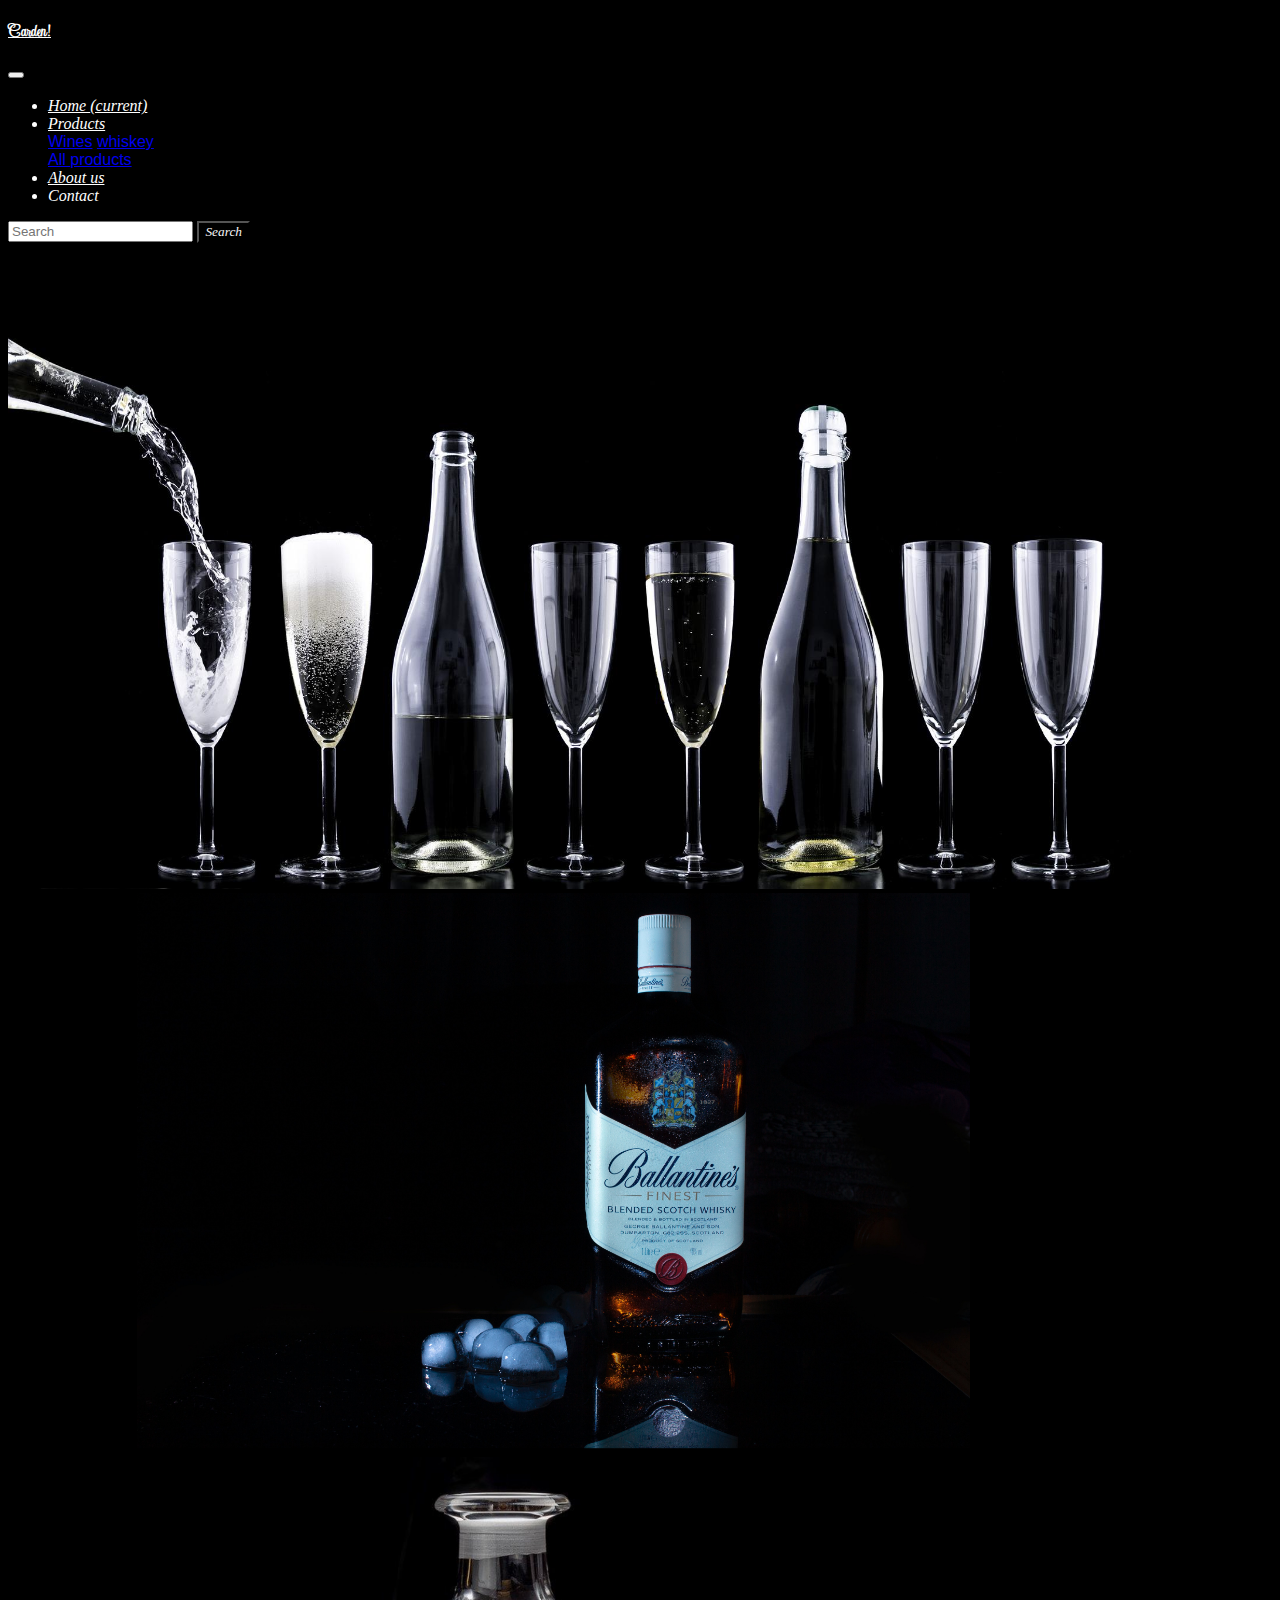
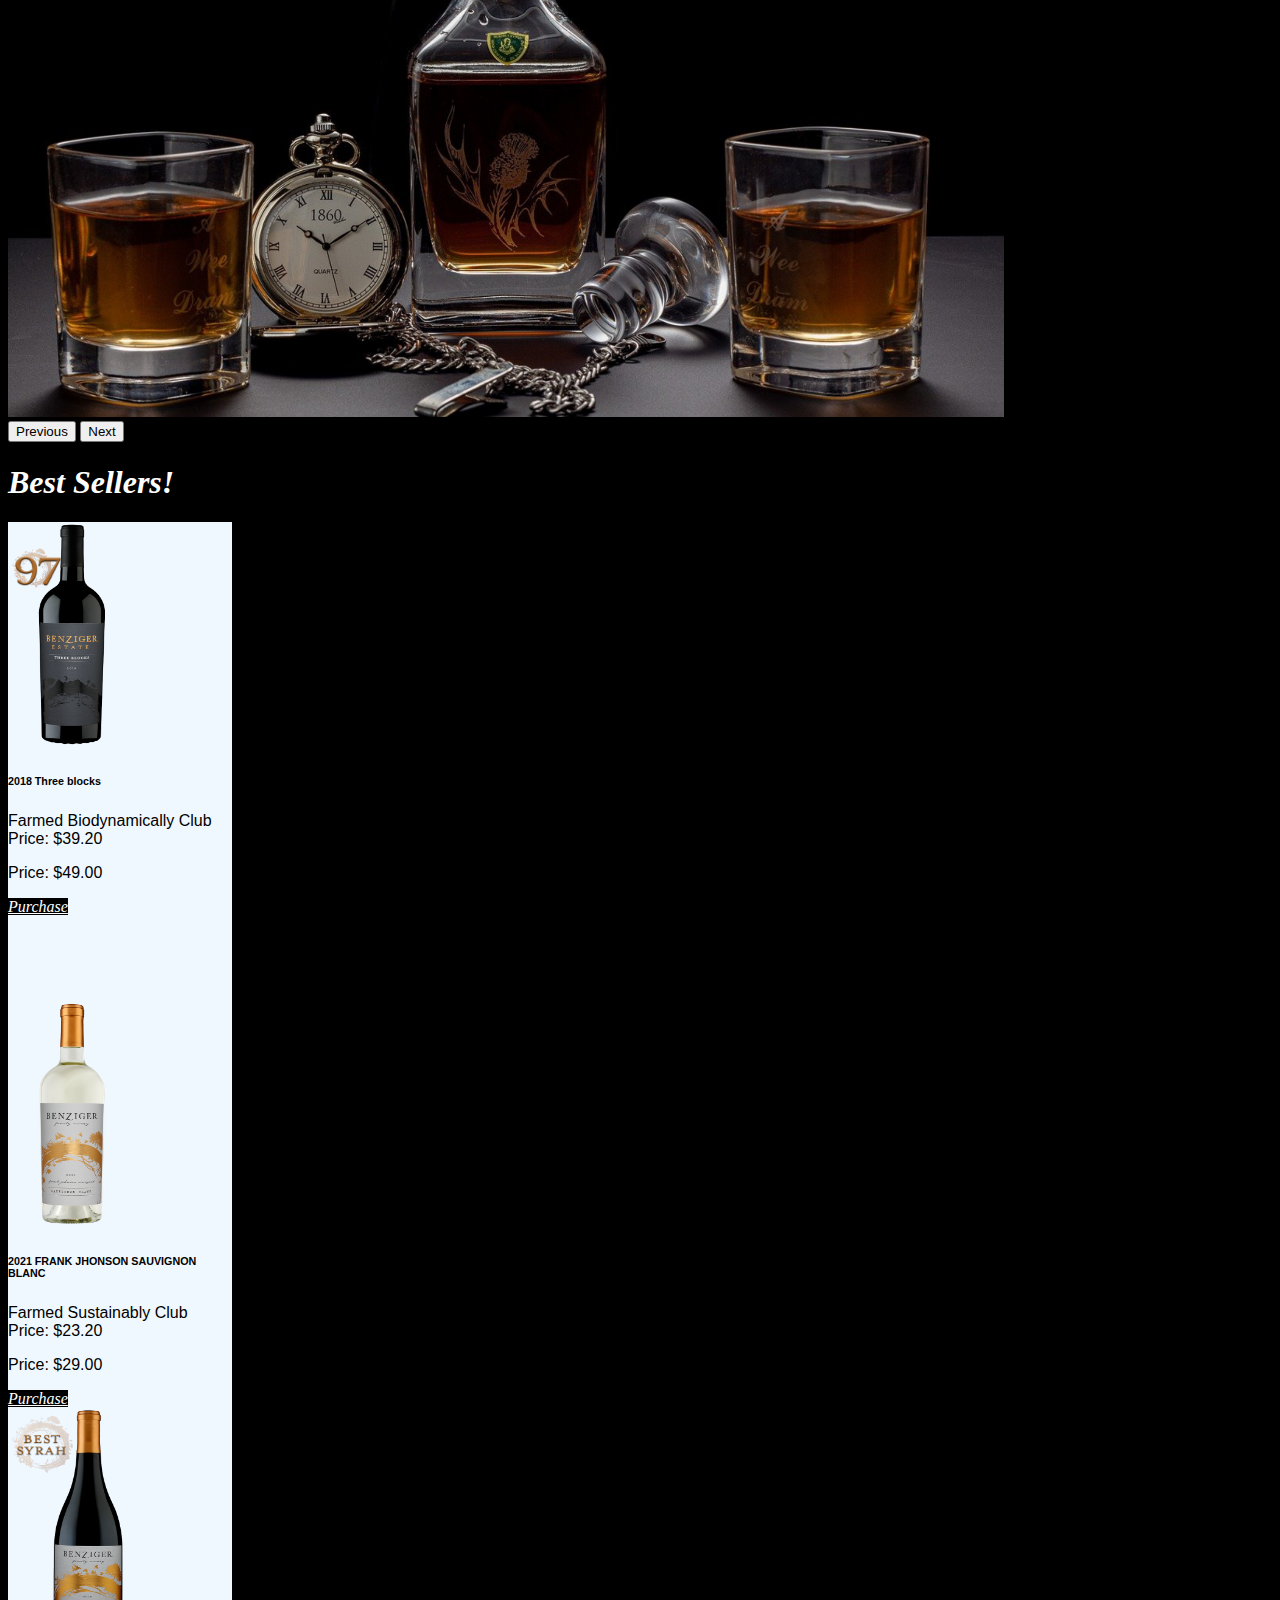
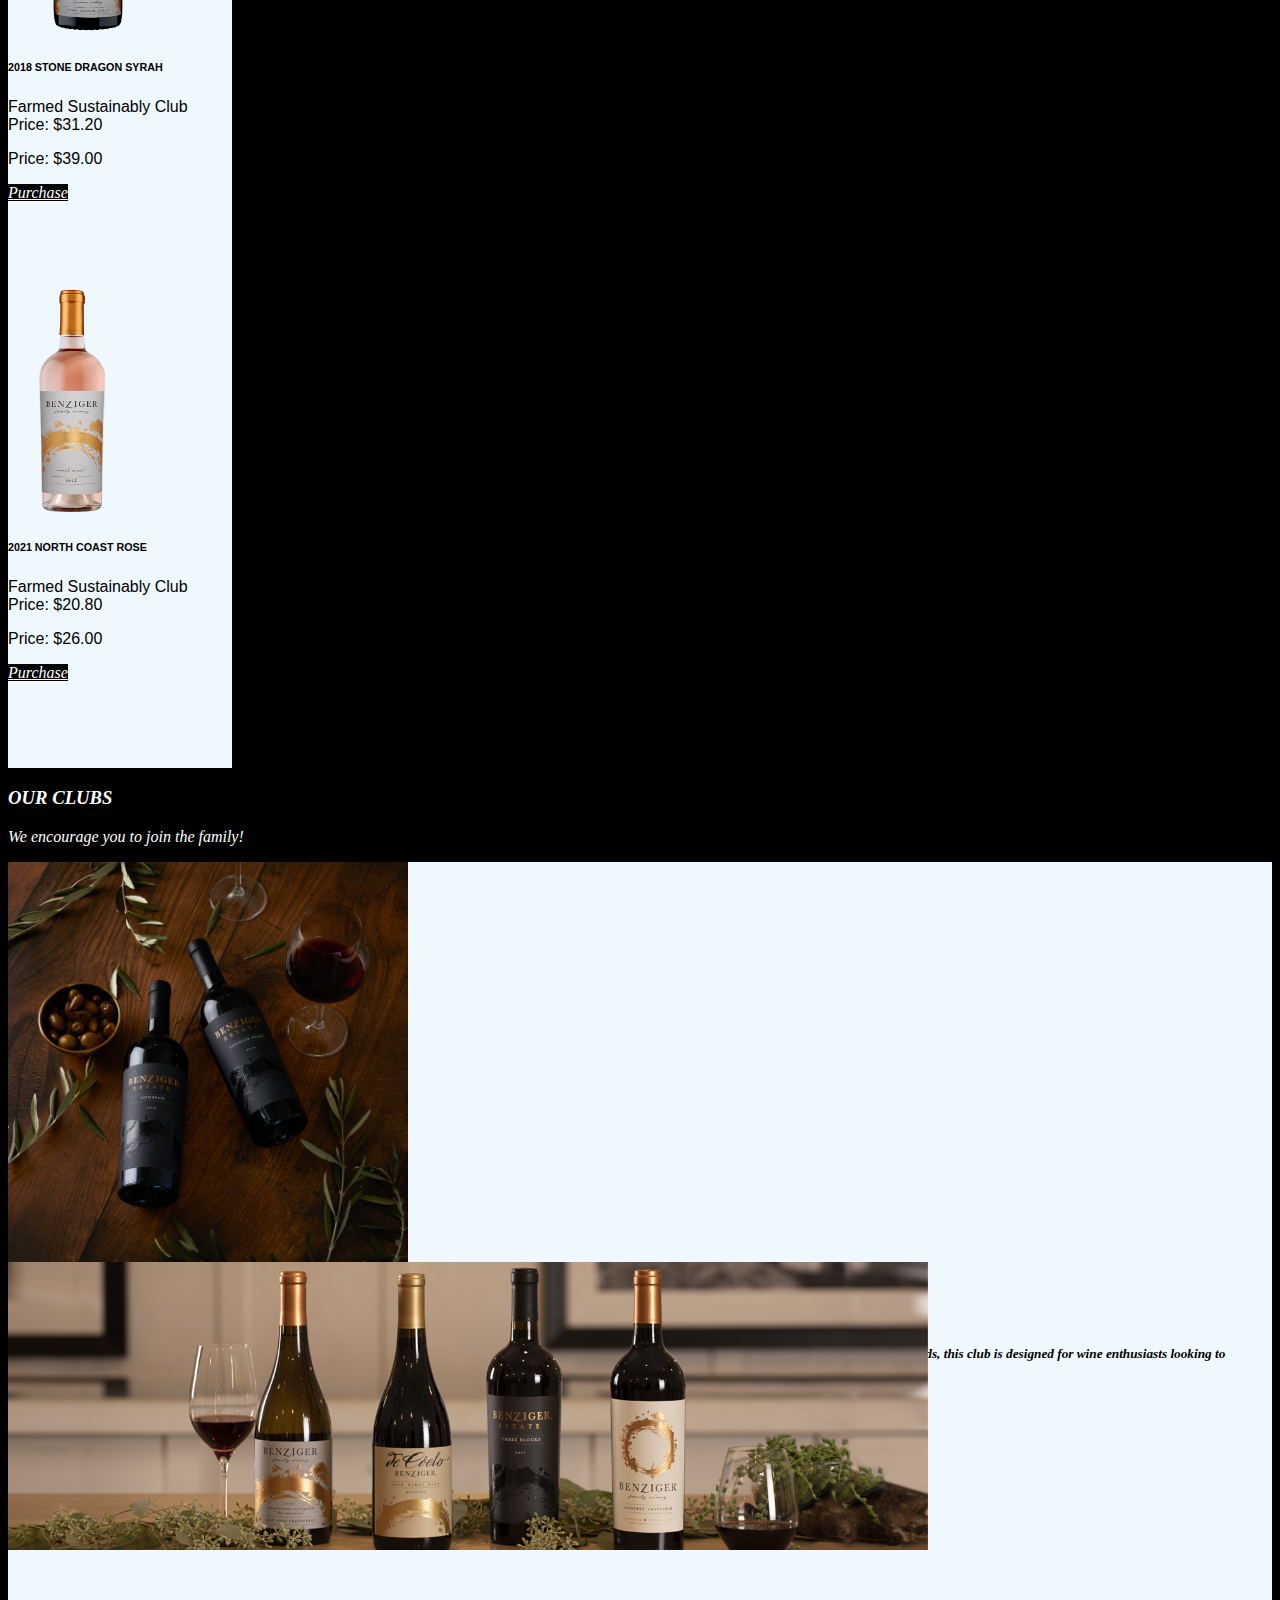
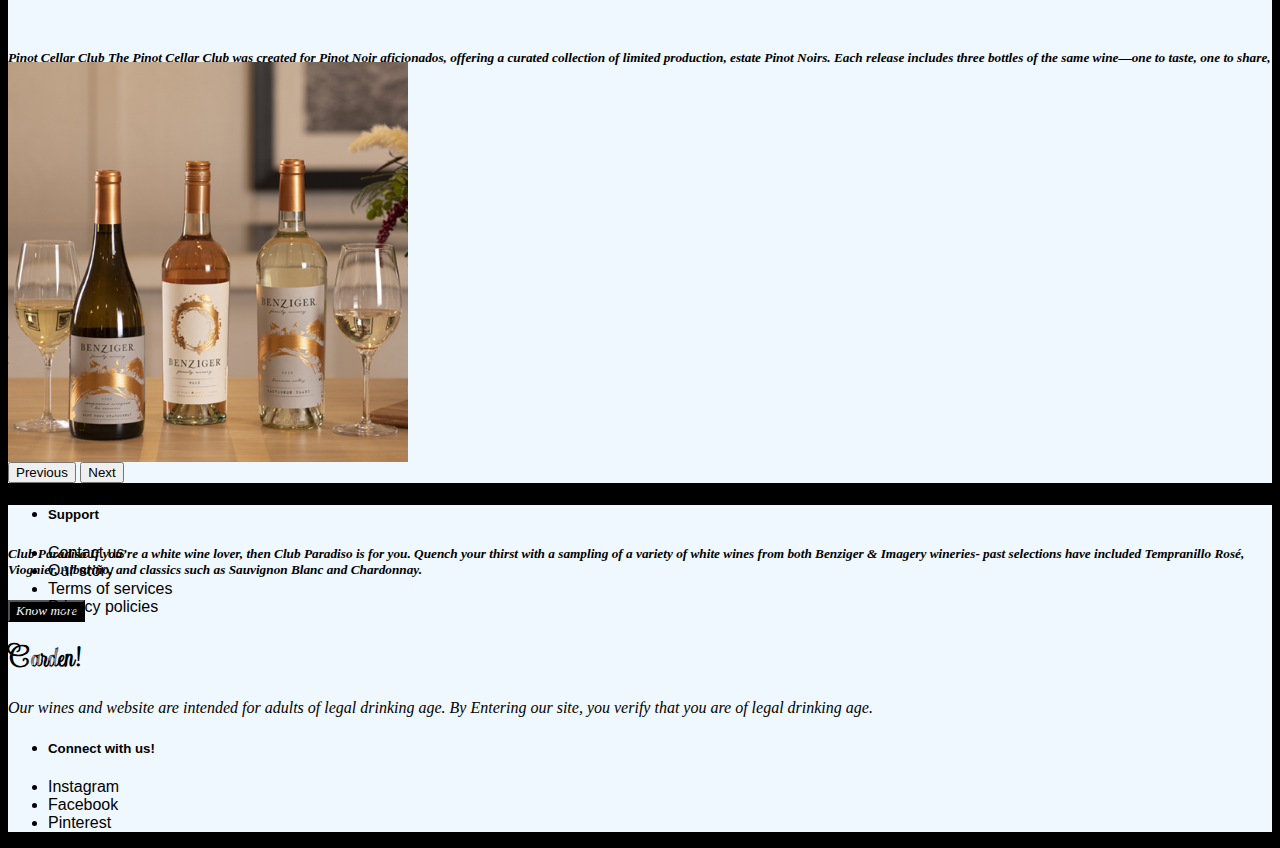
==== index.html @ fac64666 "Initial commit" ====
<!doctype html>
<html lang="en">
  <head>
    <!-- Required meta tags -->
    <meta charset="utf-8">
    <meta name="viewport" content="width=device-width, initial-scale=1, shrink-to-fit=no">

    <!-- Bootstrap CSS -->
    <link rel="stylesheet" href="https://cdn.jsdelivr.net/npm/bootstrap@4.6.1/dist/css/bootstrap.min.css" integrity="sha384-zCbKRCUGaJDkqS1kPbPd7TveP5iyJE0EjAuZQTgFLD2ylzuqKfdKlfG/eSrtxUkn" crossorigin="anonymous">
    <link rel="preconnect" href="https://fonts.googleapis.com">
<link rel="preconnect" href="https://fonts.gstatic.com" crossorigin>
<link href="https://fonts.googleapis.com/css2?family=Updock&display=swap" rel="stylesheet">
<link rel="stylesheet" href="./css/style.css">
    <title>Wines!</title>
  </head>
  <body>
   <!-- Navigation bar -->
   <nav class="navbar navbar-expand-lg bg-custom">
    
    <a class="navbar-brand  mt-2" href="#"><h3>Carden!</h3></a>
    <button class="navbar-toggler" type="button" data-toggle="collapse" data-target="#navbarSupportedContent" aria-controls="navbarSupportedContent" aria-expanded="false" aria-label="Toggle navigation">
      <span class="navbar-toggler-icon"></span>
    </button>
  
    <div class="collapse navbar-collapse" id="navbarSupportedContent">
      <ul class="navbar-nav mx-auto">
        <li class="nav-item active">
          <a class="nav-link" href="#">Home <span class="sr-only">(current)</span></a>
        </li>
        
        <li class="nav-item dropdown">
          <a class="nav-link dropdown-toggle" href="#" id="navbarDropdown" role="button" data-toggle="dropdown" aria-expanded="false">
            Products
          </a>
          <div class="dropdown-menu" aria-labelledby="navbarDropdown">
            <a class="dropdown-item" href="#">Wines</a>
            <a class="dropdown-item" href="#">whiskey</a>
            <div class="dropdown-divider"></div>
            <a class="dropdown-item" href="#">All products</a>
          </div>
        </li>
        <li class="nav-item">
            <a class="nav-link" href="./aboutUs.html">About us</a>
          </li>
        <li class="nav-item">
          <a class="nav-link ">Contact</a>
        </li>
      </ul>
      <form class="form-inline my-2 my-lg-0">
        <input class="form-control mr-sm-2" type="search" placeholder="Search" aria-label="Search">
        <button class="btn btn-outline-light my-2 my-sm-0" type="submit">Search</button>
      </form>
    </div>
  </nav>



  <!-- Home page -->
  <div id="carouselExampleIndicators" class="carousel slide" data-ride="carousel">
    <ol class="carousel-indicators">
      <li data-target="#carouselExampleIndicators" data-slide-to="0" class="active"></li>
      <li data-target="#carouselExampleIndicators" data-slide-to="1"></li>
      <li data-target="#carouselExampleIndicators" data-slide-to="2"></li>
    </ol>
    <div class="carousel-inner">
      <div class="carousel-item active">
        <img src="./images/champagner-1071356_1920.jpg" class="d-block w-100" alt="..." style="height: 35rem
        ;">
      </div>
      <div class="carousel-item">
        <img src="./images/1.png" class="d-block w-100" alt="..." style="height: 35rem
        ;">
      </div>
      <div class="carousel-item">
        <img src="./images/2.png" class="d-block w-100" alt="..." style="height: 35rem
        ;">
      </div>
    </div>
    <button class="carousel-control-prev" type="button" data-target="#carouselExampleIndicators" data-slide="prev">
      <span class="carousel-control-prev-icon" aria-hidden="true"></span>
      <span class="sr-only">Previous</span>
    </button>
    <button class="carousel-control-next" type="button" data-target="#carouselExampleIndicators" data-slide="next">
      <span class="carousel-control-next-icon" aria-hidden="true"></span>
      <span class="sr-only">Next</span>
    </button>
  </div>


  <!-- What's new! -->
    <div class="container">
      <div class="row mt-5">
        <h1 class=" mx-auto clubs mt-3">Best Sellers!</h1>
      </div>
      <div class="row mt-5">
        <div class="col-md">
          <div class="card shadow text-center newCard my-2 mx-auto" style="width: 14rem; height: 30rem;">
            <img src="./images/prod_thumbnail_16784.png" style="height: 14rem; width: 8rem;"  class="img-fluid card-img-top mx-auto" alt="...">
            <div class="card-body">
              <h6 class="card-title">2018 Three blocks          </h6>
              <p class="card-text mt-4"> Farmed Biodynamically

                Club Price: $39.20
                </p>
              <p class="card-text mt-4">  Price: $49.00 </p>

              <a href="#" class="btn btn-outline-light btn-custom shadow mt-3">Purchase</a>
            </div>
          </div>
        </div>
        <div class="col-md">
          <div class="card shadow text-center newCard my-1 mx-auto" style="width: 14rem;">
            <img src="./images/prod_thumbnail_17239.png" style="height: 14rem; width: 8rem;" class="img-fluid card-img-top mx-auto" alt="...">
            <div class="card-body">
              <h6 class="card-title">2021 FRANK JHONSON SAUVIGNON BLANC</h6>
              <p class="card-text"> Farmed Sustainably

                Club Price: $23.20</p>
              <p class="card-text "> Price: $29.00 </p>

              <a href="#" class="btn btn-outline-light btn-custom shadow ">Purchase</a>
            </div>
          </div>
        </div>
        <div class="col-md">
          <div class="card shadow text-center newCard my-2 mx-auto" style="width: 14rem;height: 30rem;">
            <img src="./images/prod_thumbnail_16788.png"  style="height: 14rem; width: 8rem;" class="img-fluid card-img-top mx-auto" alt="...">
            <div class="card-body">
              <h6 class="card-title">2018 STONE DRAGON SYRAH</h6>
              <p class="card-text mt-3"> Farmed Sustainably

                Club Price: $31.20 </p>
              <p class="card-text"> Price: $39.00 </p>

              <a href="#" class="btn btn-outline-light btn-custom shadow mt-3">Purchase</a>
            </div>
          </div>
        </div>
        <div class="col-md">
          <div class="card shadow text-center newCard my-2 mx-auto" style="width: 14rem;height: 30rem;">
            <img src="./images/prod_thumbnail_17232.png"   style="height: 14rem; width: 8rem;" class="img-fluid card-img-top mx-auto" alt="...">
            <div class="card-body">
              <h6 class="card-title">2021 NORTH COAST ROSE</h6>
              <p class="card-text mt-3"> Farmed Sustainably

                Club Price: $20.80 </p>
              <p class="card-text"> Price: $26.00 </p>

              <a href="#" class="btn btn-outline-light btn-custom shadow mt-3">Purchase</a>
            </div>
          </div>
        </div>

      </div>
    </div>
  <div class="container text-center">
    <h3 class="clubs text-center mt-5">
      OUR CLUBS

    </h3>
      <p class="clubs" >
        We encourage you to join the family!
      </p>
  </div>

  

  <!-- WINERY SIGNATURE TOUR  -->
  <div class="container shadow bColor mt-5">
    <div id="carouselExampleFade" class="carousel slide carousel-fade" data-ride="carousel">
      <div class="carousel-inner">
        <div class="carousel-item active">
            <div class="row my-5" style="height: 25rem;">
              <div class="col-md text-center">
                <img src="./images/BFWPartners.jpg" alt="sorry" style="height: 25rem; width: 25rem;">
                
              </div>
              <div class="col-md text-center ">
                  
                <h5 class="partnerH5 text-left">
                  Partners Club
                  The Partners Club is our pinnacle Benziger membership option. Focused on our Estate Biodynamic red wines ranging from Pinot Noir to Bordeaux blends, this club is designed for wine enthusiasts looking to experience the very best of our portfolio. Members receive special perks including discounts with our hospitality partners and the option to customize their shipment.

                </h5>
                <button class="btn butn mt-5 mx-auto"> Know more</button>
              </div>
            </div>
        </div>
        <div class="carousel-item">
          <div class="row my-5 text-center " style="height: 25rem;">
             <div class="col-md text-center">
              <img src="./images/club-landing-top.jpg" class="d-block w-100 mt-5" style="height: 18rem; width: 30;" >
             </div>
            <div class="col-md ">
              <h5 class="pinotH5 text-left">
                Pinot Cellar Club
              The Pinot Cellar Club was created for Pinot Noir aficionados, offering a curated collection of limited production, estate Pinot Noirs. Each release includes three bottles of the same wine—one to taste, one to share, and one to cellar.
              </h5>
              <button class="btn  butn mt-5 mx-auto"> Know more</button>
            </div>
          </div>
          
        </div>
        <div class="carousel-item">
          <div class="row my-5 text-center " style="height: 25rem;">
            <div class="col-md text-center">
             <img src="./images/paridiso.jpg" class="d-block w-100 mt-1" style="height: 25rem; width: 30;" >
            </div>
           <div class="col-md ">
             <h5 class="partnerH5 text-left">
              Club Paradiso
              If you’re a white wine lover, then Club Paradiso is for you. Quench your thirst with a sampling of a variety of white wines from both Benziger & Imagery wineries- past selections have included Tempranillo Rosé, Viognier, Albariño, and classics such as Sauvignon Blanc and Chardonnay.
             </h5>
             <button class="btn butn mt-5 mx-auto"> Know more</button>
           </div>
         </div>
          
        </div>

      </div>
      <button class="carousel-control-prev" type="button" data-target="#carouselExampleFade" data-slide="prev">
        <span class="carousel-control-prev-icon" aria-hidden="true"></span>
        <span class="sr-only">Previous</span>
      </button>
      <button class="carousel-control-next" type="button" data-target="#carouselExampleFade" data-slide="next">
        <span class="carousel-control-next-icon" aria-hidden="true"></span>
        <span class="sr-only">Next</span>
      </button>
    </div>
  </div>

  <!-- Footer -->
  <div class="container mx-auto text-center shadow my-5 p-5 bColor">
    <div class="row">

      <div class="col-md">
        <ul class="list-unstyled">
          <li><h5>
            Support
          </h5></li>
          <li>Contact us</li>
          <li>Our story</li>
          <li>Terms of services</li>
          <li>Privacy policies</li>
         
        </ul>
      </div>
      <div class="col-md">
        <h1 class="my-auto carden">
          Carden!
        </h1>
        <p class="mt-2 footer-text">Our wines and website are intended for adults of legal drinking age. By Entering our site, you verify that you are of legal drinking age.</p>
      </div>
      <div class="col-md">
        <ul class="list-unstyled">
          <li><h5 >
            Connect with us!
          </h5></li>
          <li>Instagram</li>
          <li>Facebook</li>
          <li>Pinterest</li>
         
        </ul>
      </div>
    </div>
    
  </div>
  
  






    <!-- Optional JavaScript; choose one of the two! -->

    <!-- Option 1: jQuery and Bootstrap Bundle (includes Popper) -->
    <script src="https://cdn.jsdelivr.net/npm/jquery@3.5.1/dist/jquery.slim.min.js" integrity="sha384-DfXdz2htPH0lsSSs5nCTpuj/zy4C+OGpamoFVy38MVBnE+IbbVYUew+OrCXaRkfj" crossorigin="anonymous"></script>
    <script src="https://cdn.jsdelivr.net/npm/bootstrap@4.6.1/dist/js/bootstrap.bundle.min.js" integrity="sha384-fQybjgWLrvvRgtW6bFlB7jaZrFsaBXjsOMm/tB9LTS58ONXgqbR9W8oWht/amnpF" crossorigin="anonymous"></script>

    <!-- Option 2: Separate Popper and Bootstrap JS -->
    <!--
    <script src="https://cdn.jsdelivr.net/npm/jquery@3.5.1/dist/jquery.slim.min.js" integrity="sha384-DfXdz2htPH0lsSSs5nCTpuj/zy4C+OGpamoFVy38MVBnE+IbbVYUew+OrCXaRkfj" crossorigin="anonymous"></script>
    <script src="https://cdn.jsdelivr.net/npm/popper.js@1.16.1/dist/umd/popper.min.js" integrity="sha384-9/reFTGAW83EW2RDu2S0VKaIzap3H66lZH81PoYlFhbGU+6BZp6G7niu735Sk7lN" crossorigin="anonymous"></script>
    <script src="https://cdn.jsdelivr.net/npm/bootstrap@4.6.1/dist/js/bootstrap.min.js" integrity="sha384-VHvPCCyXqtD5DqJeNxl2dtTyhF78xXNXdkwX1CZeRusQfRKp+tA7hAShOK/B/fQ2" crossorigin="anonymous"></script>
    -->
  </body>
</html>
---- css/style.css ----
body{
    background-color: rgb(0, 0, 0);
    font-family: 'Lucida Sans', 'Lucida Sans Regular', 'Lucida Grande', 'Lucida Sans Unicode', Geneva, Verdana, sans-serif;
}

.newCard{
    background-color: rgba(240, 215, 231, 0.897);
}


.partnerH5{
    margin-top: 5rem;
    font-style: italic;
    font-family: cursive;
    ;
}

.pinotH5{
    margin-top: 6rem;
    font-style: italic;
    font-family: cursive;
}
.bColor{
     
    background-color:  rgba(240, 215, 231, 0.897); 
}

.bg-custom{    
    background-color: black;
    color: white;
}

.nav-link{
    color: white;
    font-family: cursive;
    font-style: italic;
}
.navbar-brand{
    color: white;
    font-size: medium;
    font-family: 'Updock', cursive;
    font-weight: 900;
}
.aboutUs{
    background-color: aliceblue;
    font-style: italic;
    font-family: cursive;
    color: black;

    
}
.carden{
    font-family: 'Updock', cursive;
    color: black;
    font-weight: 1000;
}

.clubs{
    color: white;
    font-family: cursive;
    font-style: italic;
}
.footer-text{
    font-family: cursive;
    font-style: italic;
}
.btn{
    font-family: cursive;
    font-style: italic;
    color:whitesmoke;
    background-color: black;
}
.shadow{
    background-color: aliceblue;
}

.butn{
    background-color: black;
    color: whitesmoke;
}

.btn-custom{
    background-color: black;
    color: white;
}
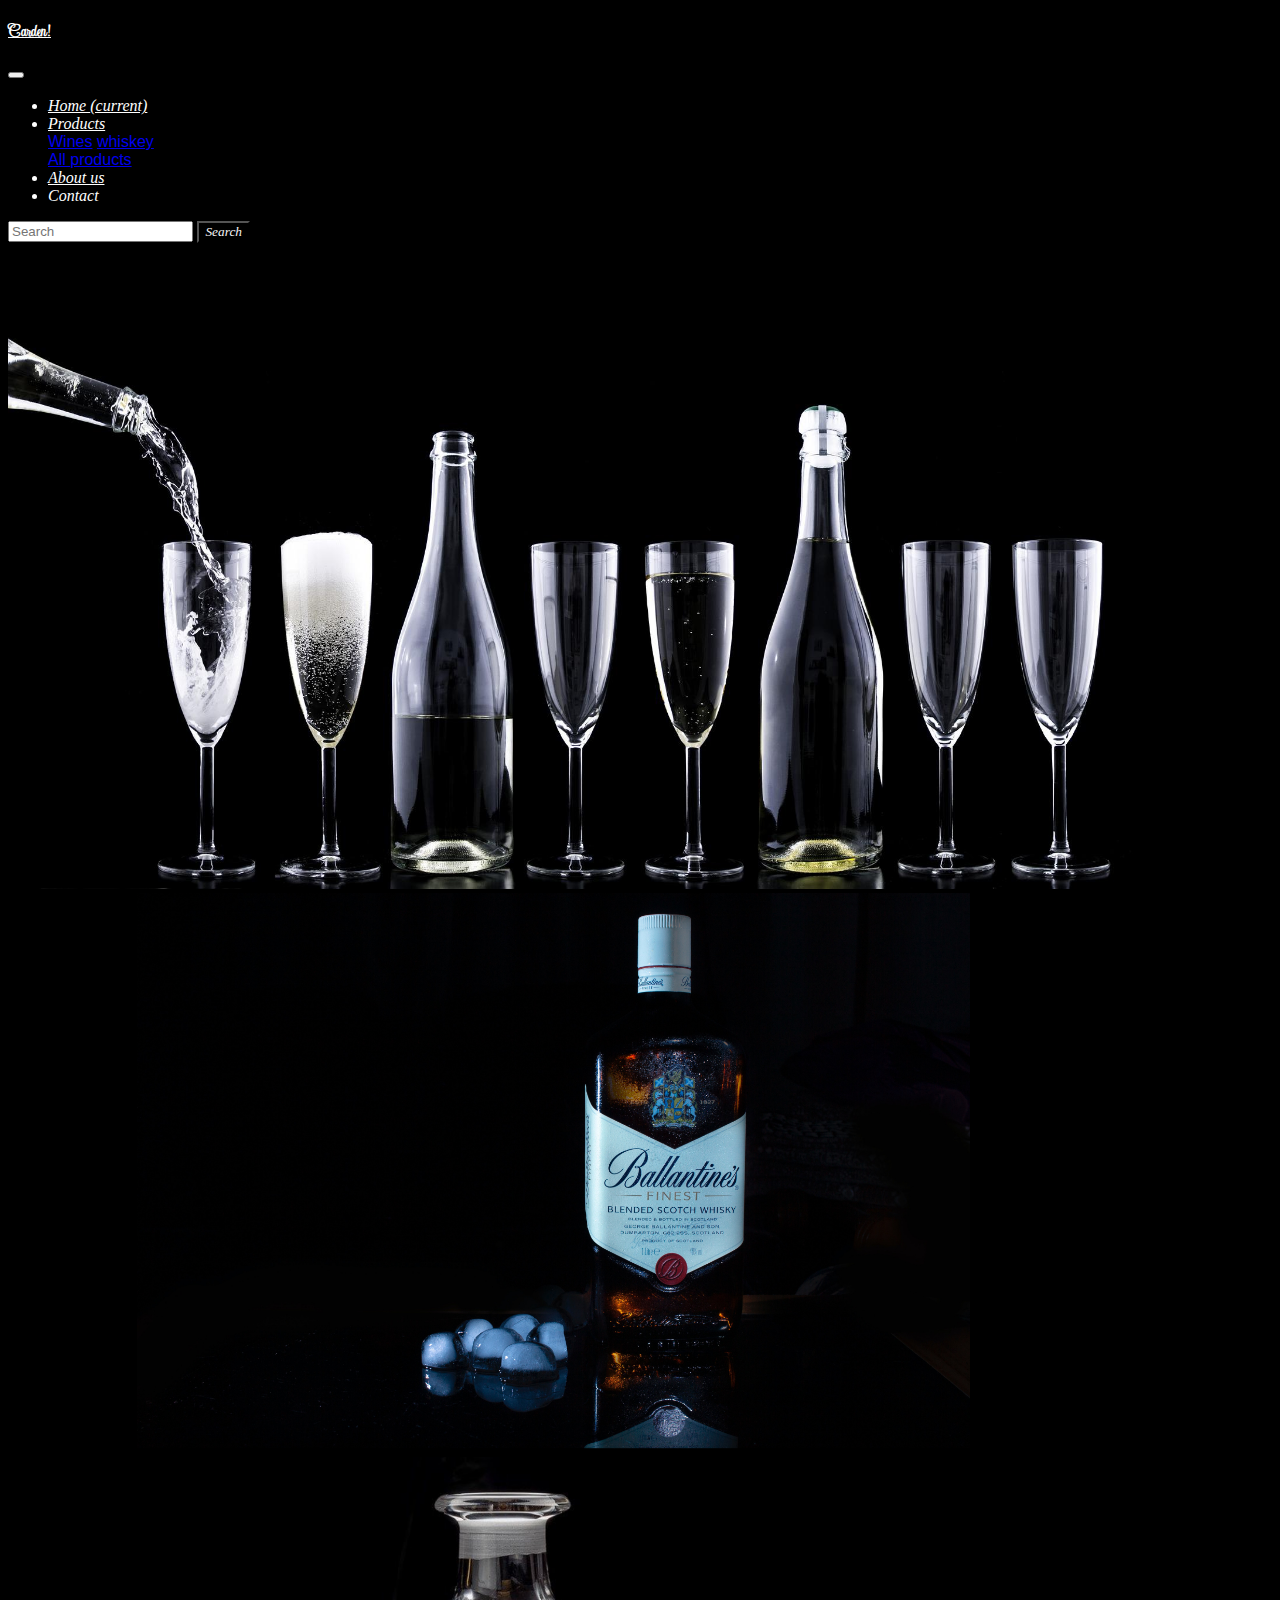
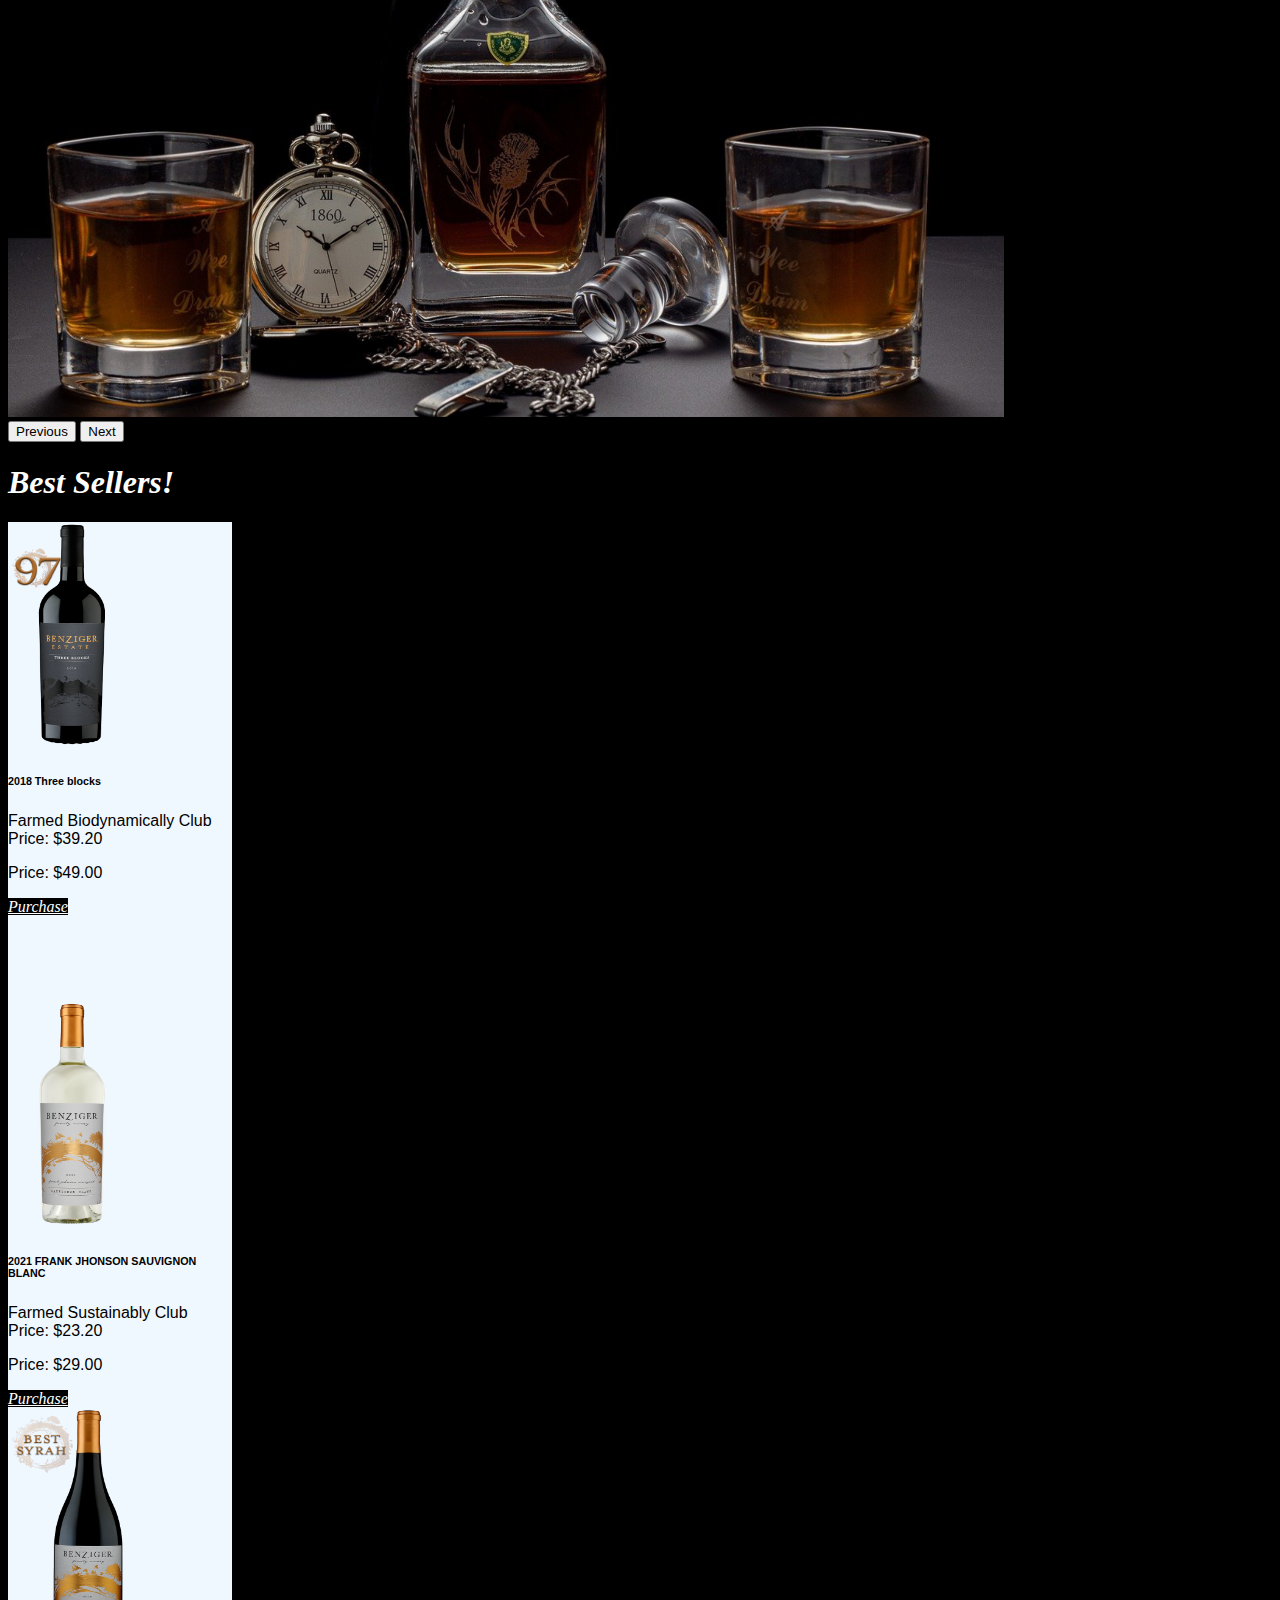
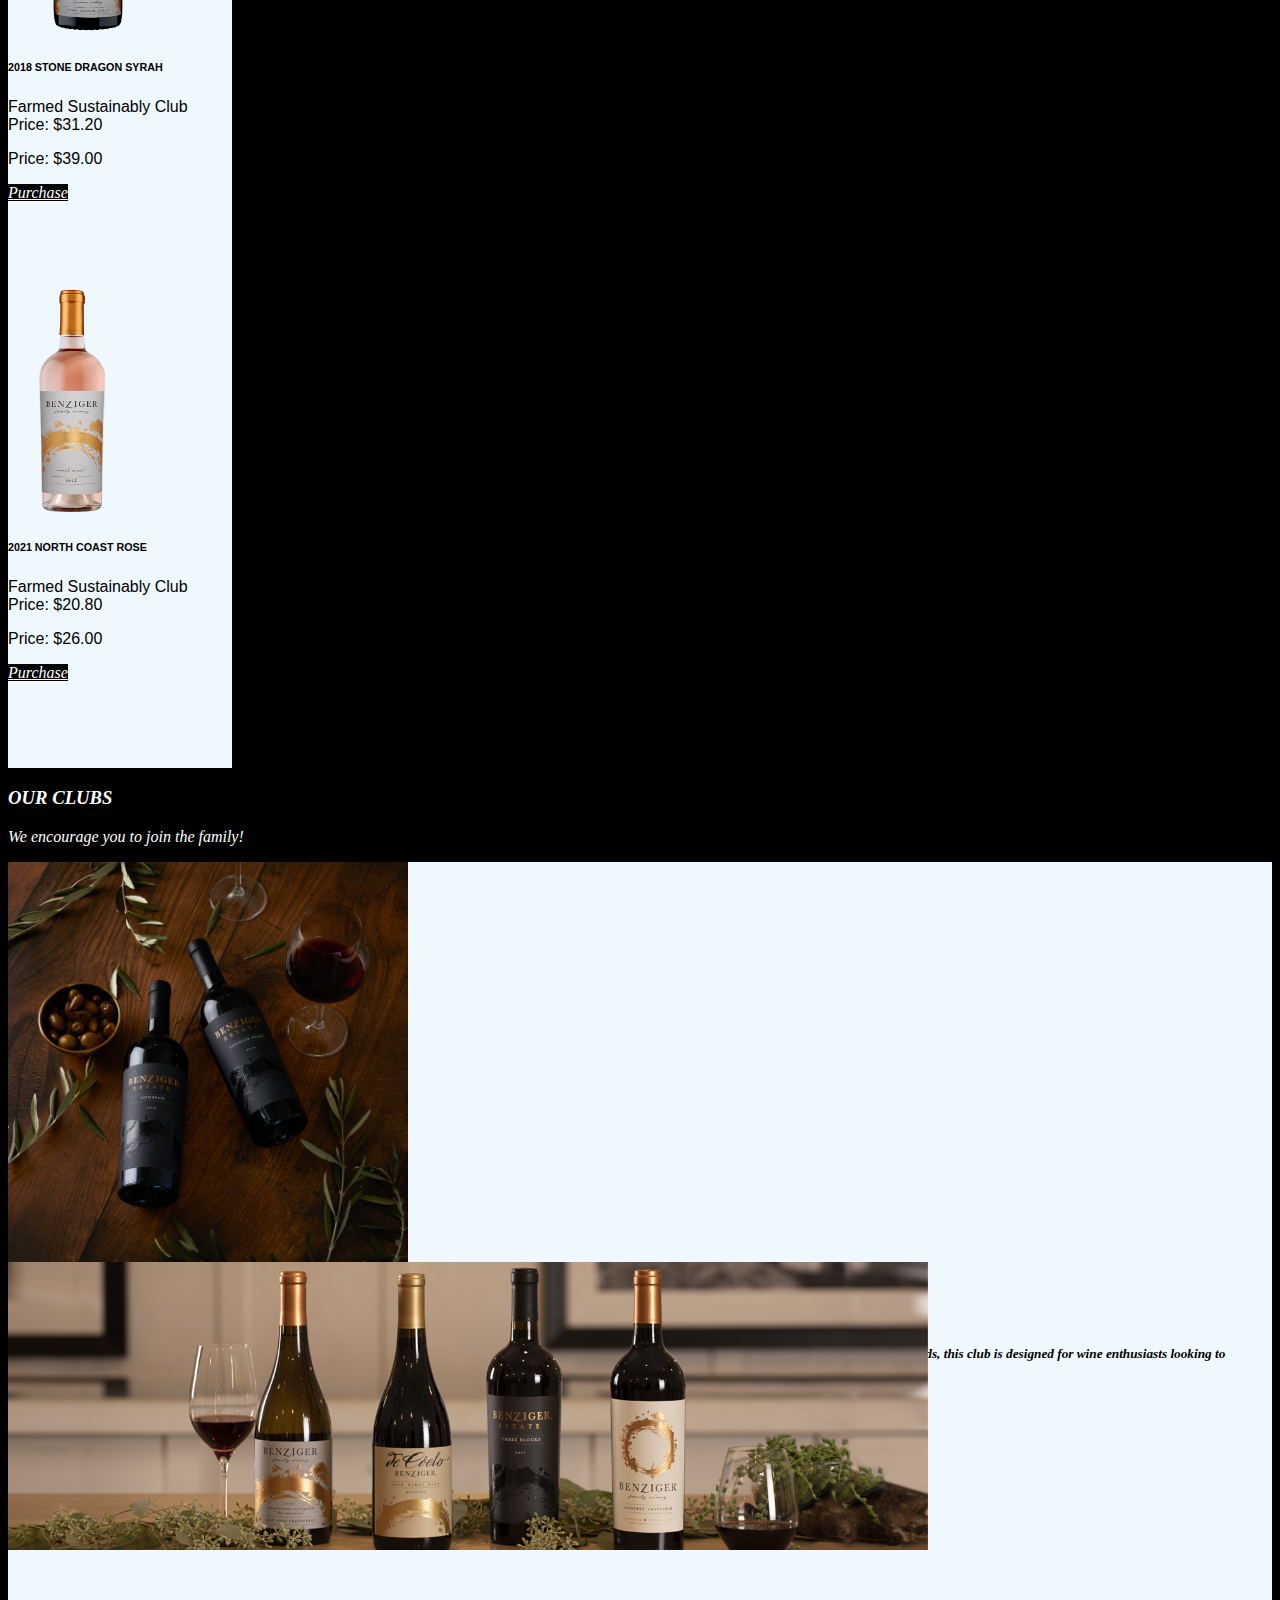
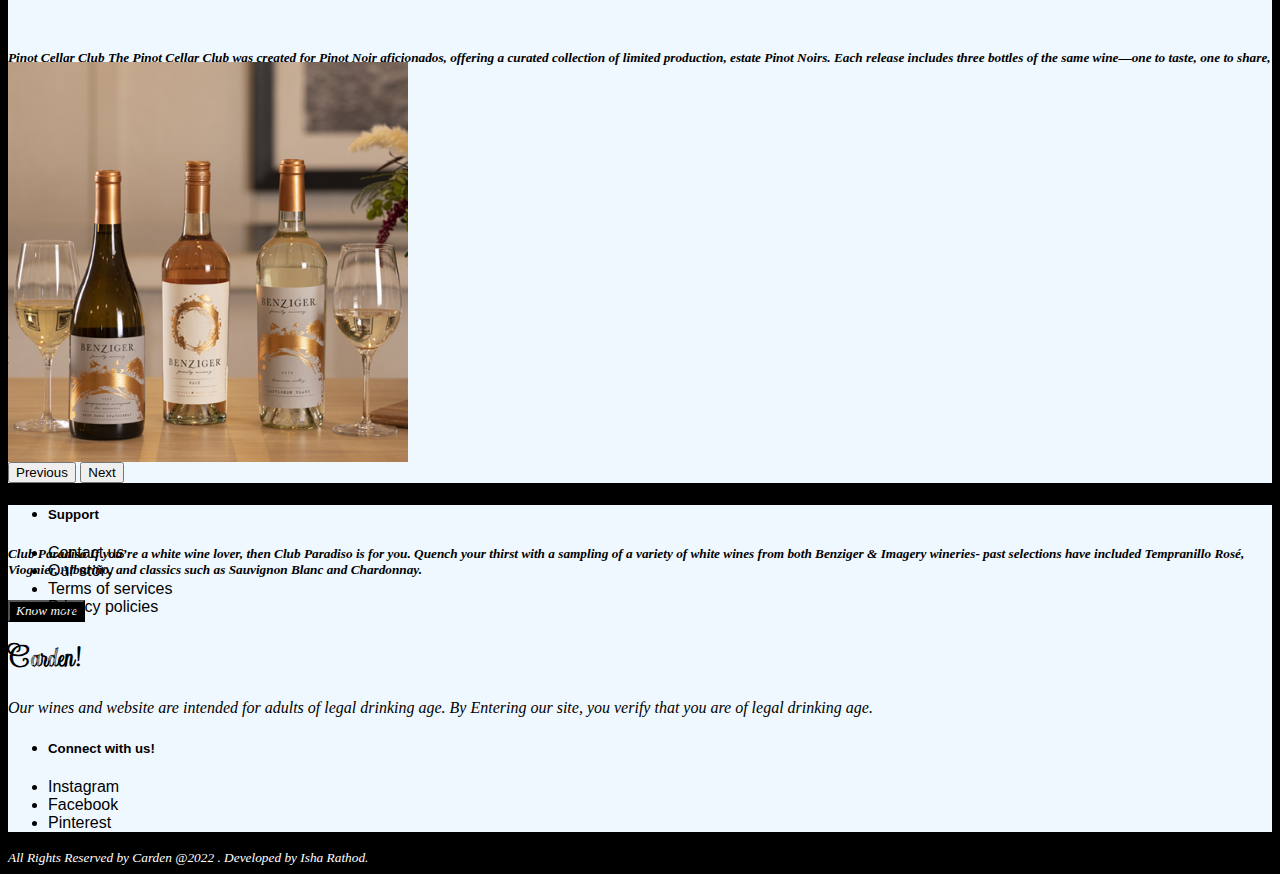
==== commit ab3d314c: "Update index.html" ====
--- a/index.html
+++ b/index.html
@@ -230,7 +230,7 @@
   </div>
 
   <!-- Footer -->
-  <div class="container mx-auto text-center shadow my-5 p-5 bColor">
+  <div class="container mx-auto text-center shadow mt-5 p-5 bColor">
     <div class="row">
 
       <div class="col-md">
@@ -263,7 +263,9 @@
         </ul>
       </div>
     </div>
-    
+  </div>
+  <div class="container mt-4 text-center bColo">
+    <small class="mx-auto clubs">All Rights Reserved by Carden @2022 . Developed by Isha Rathod.</small>
   </div>
   
   
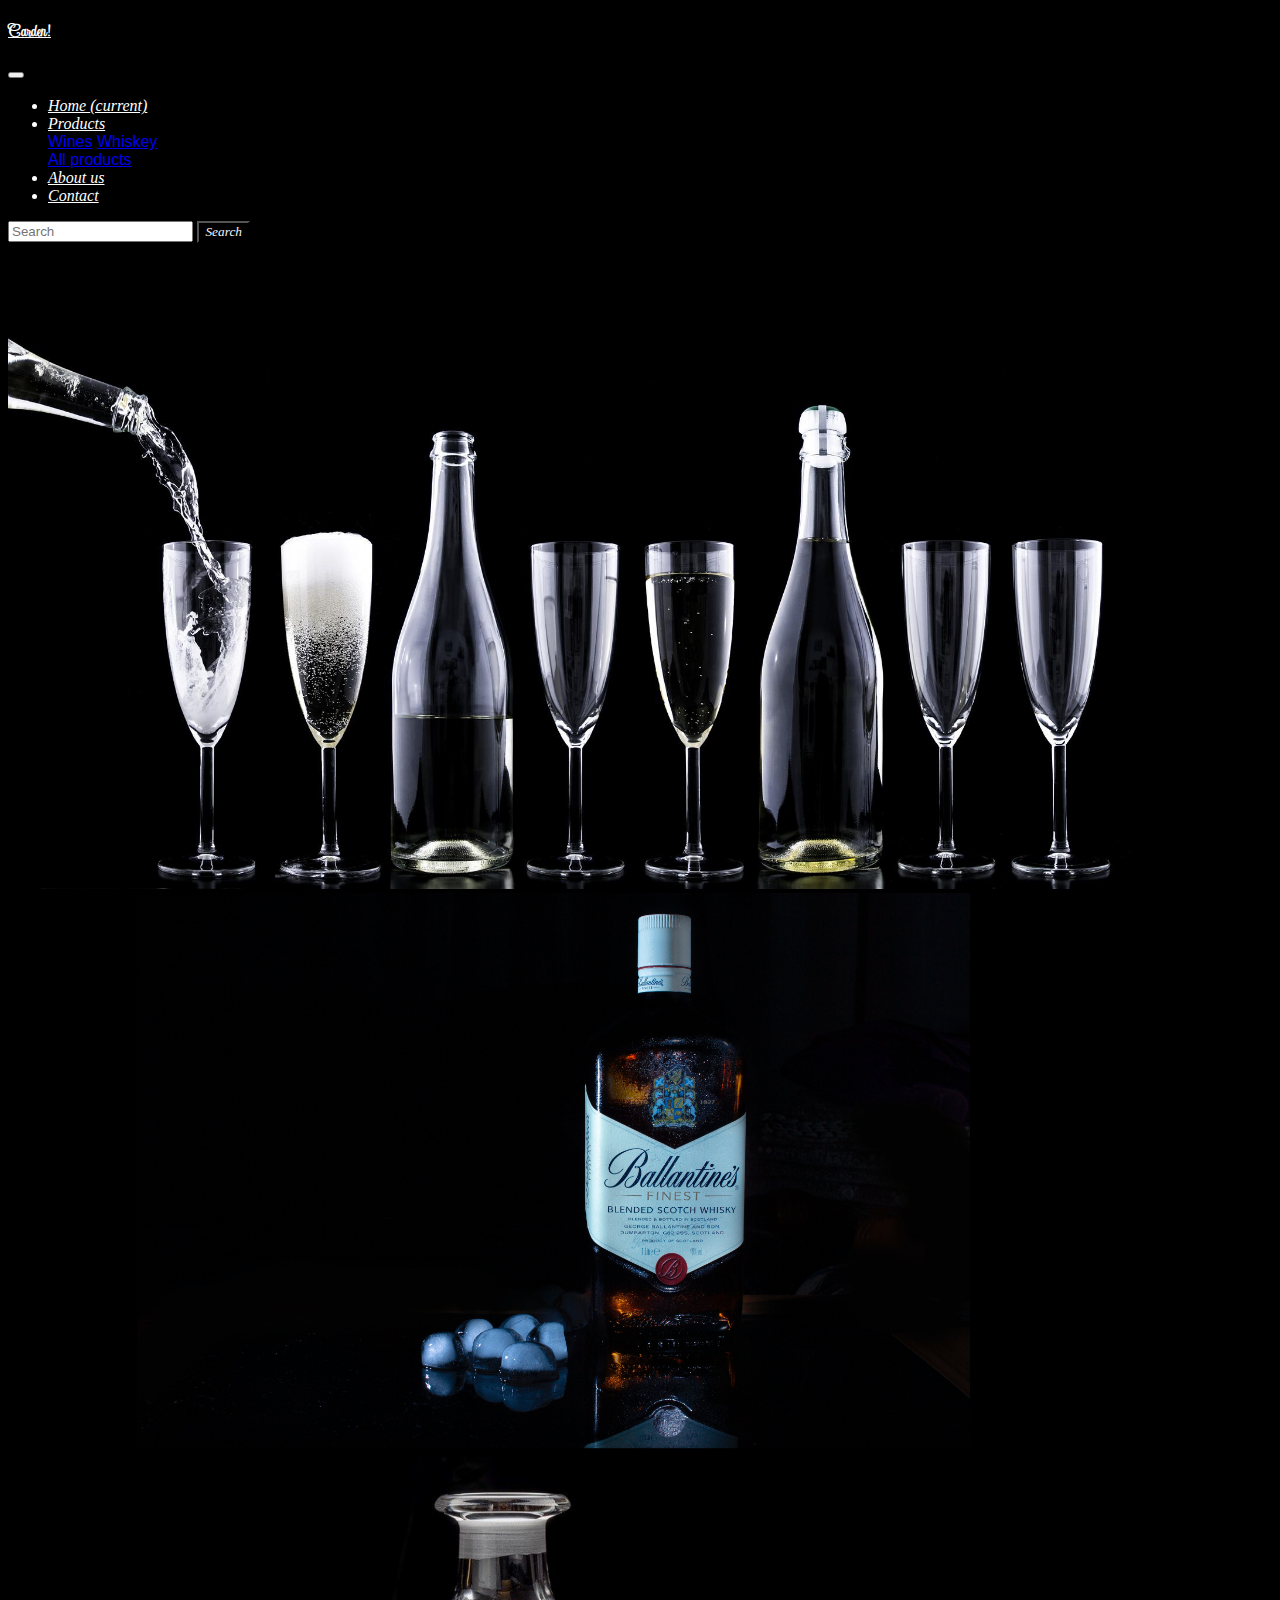
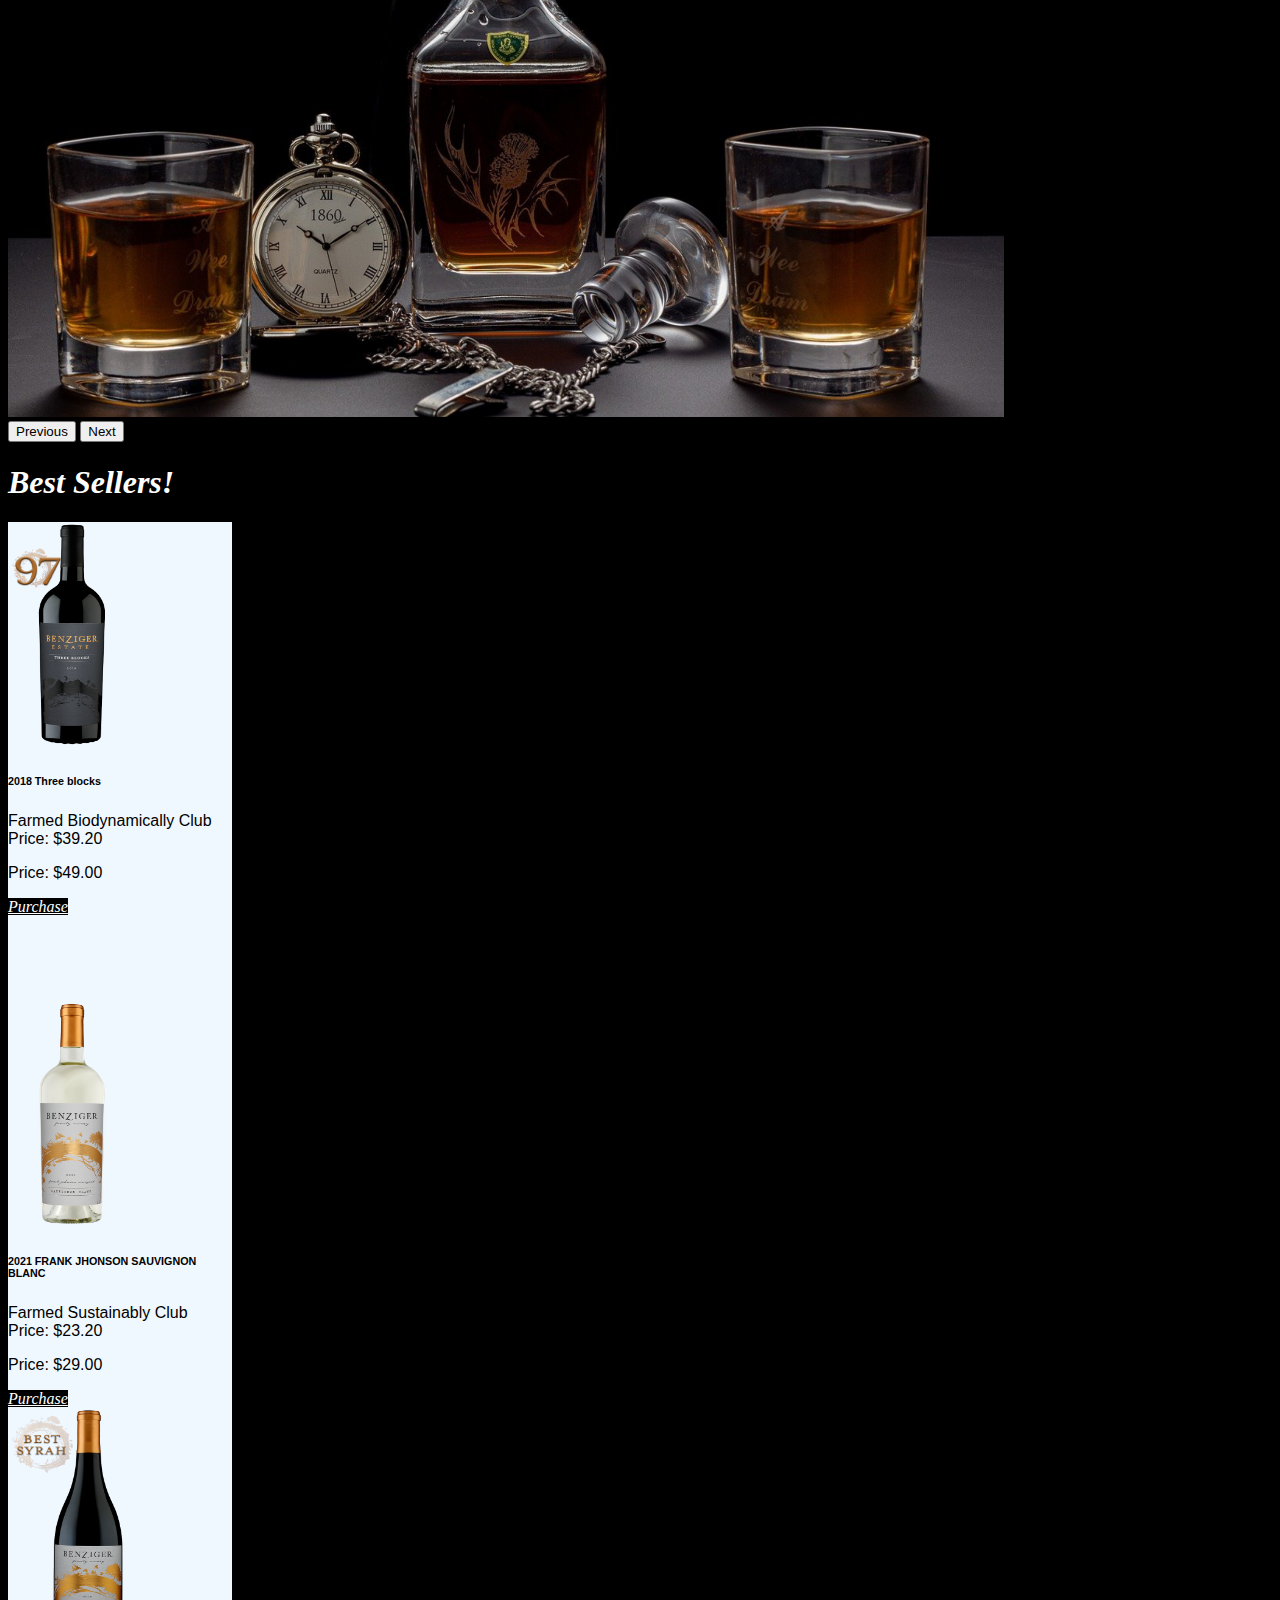
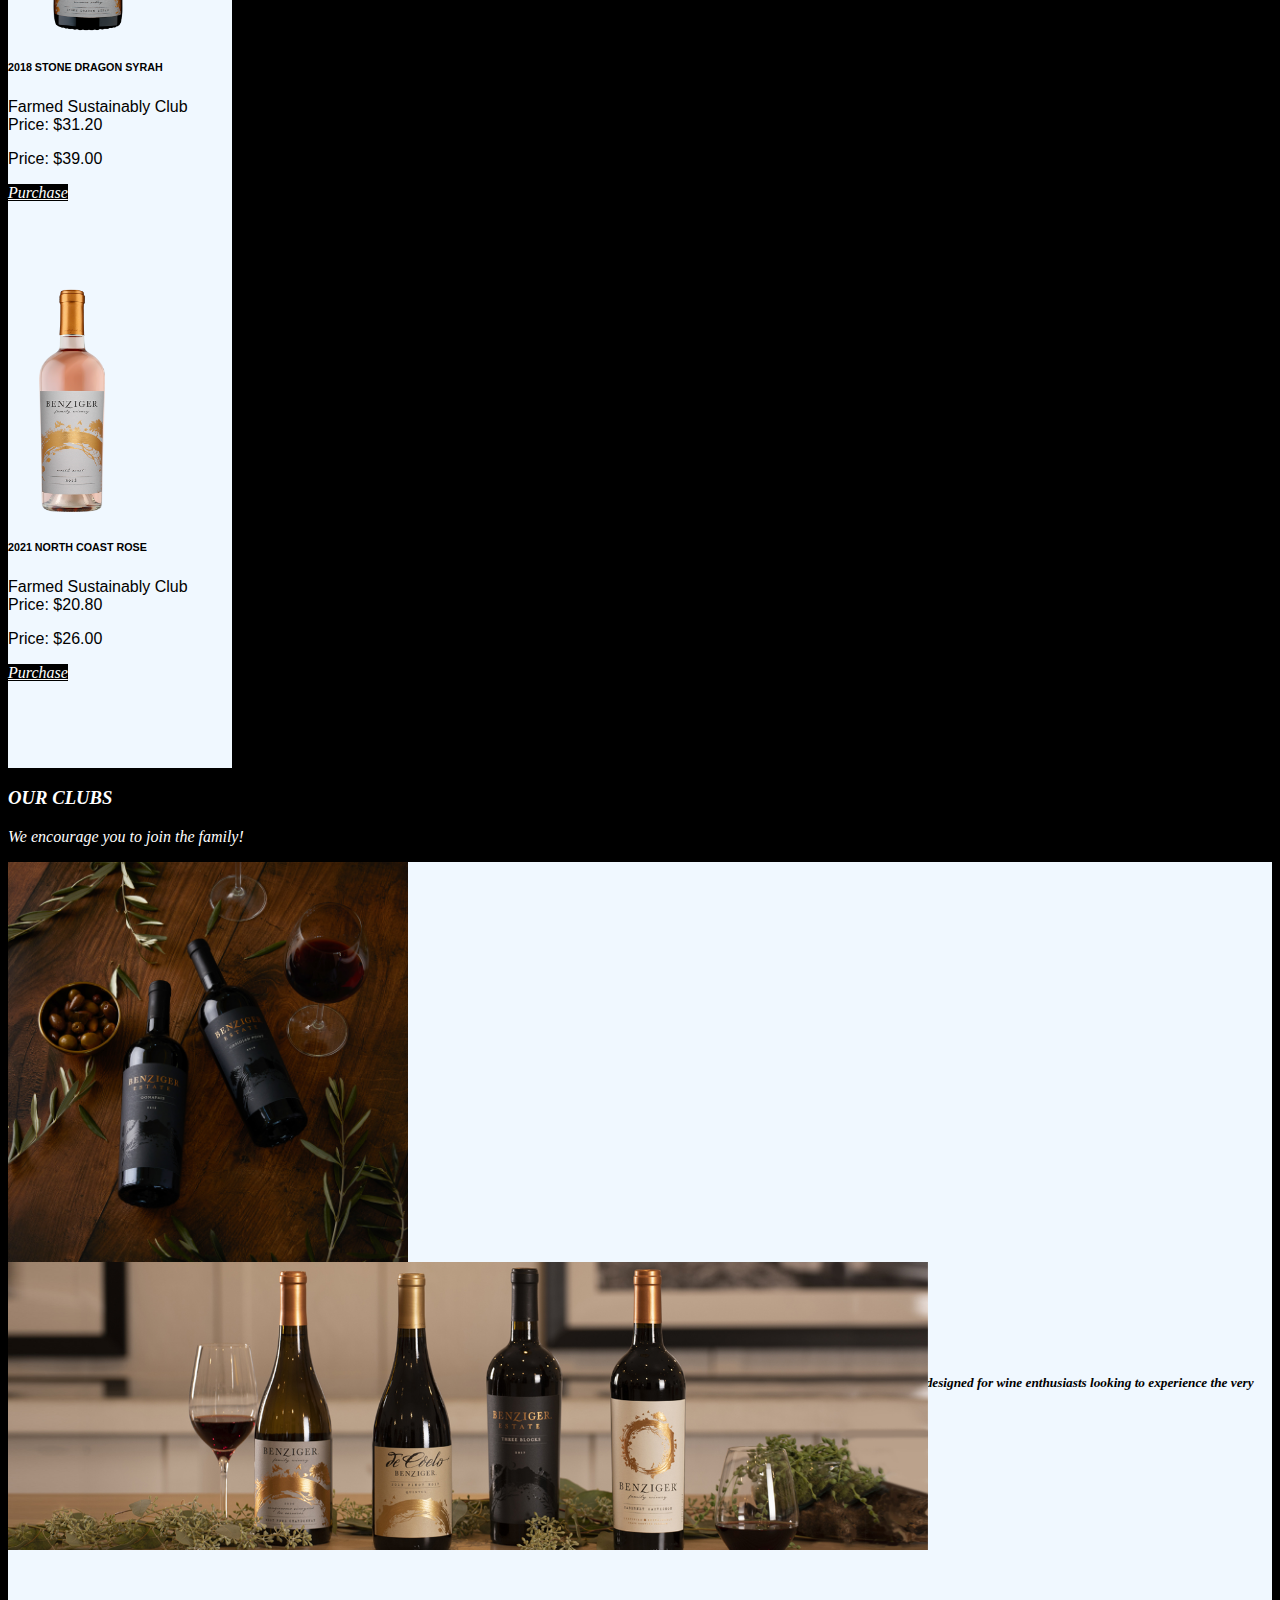
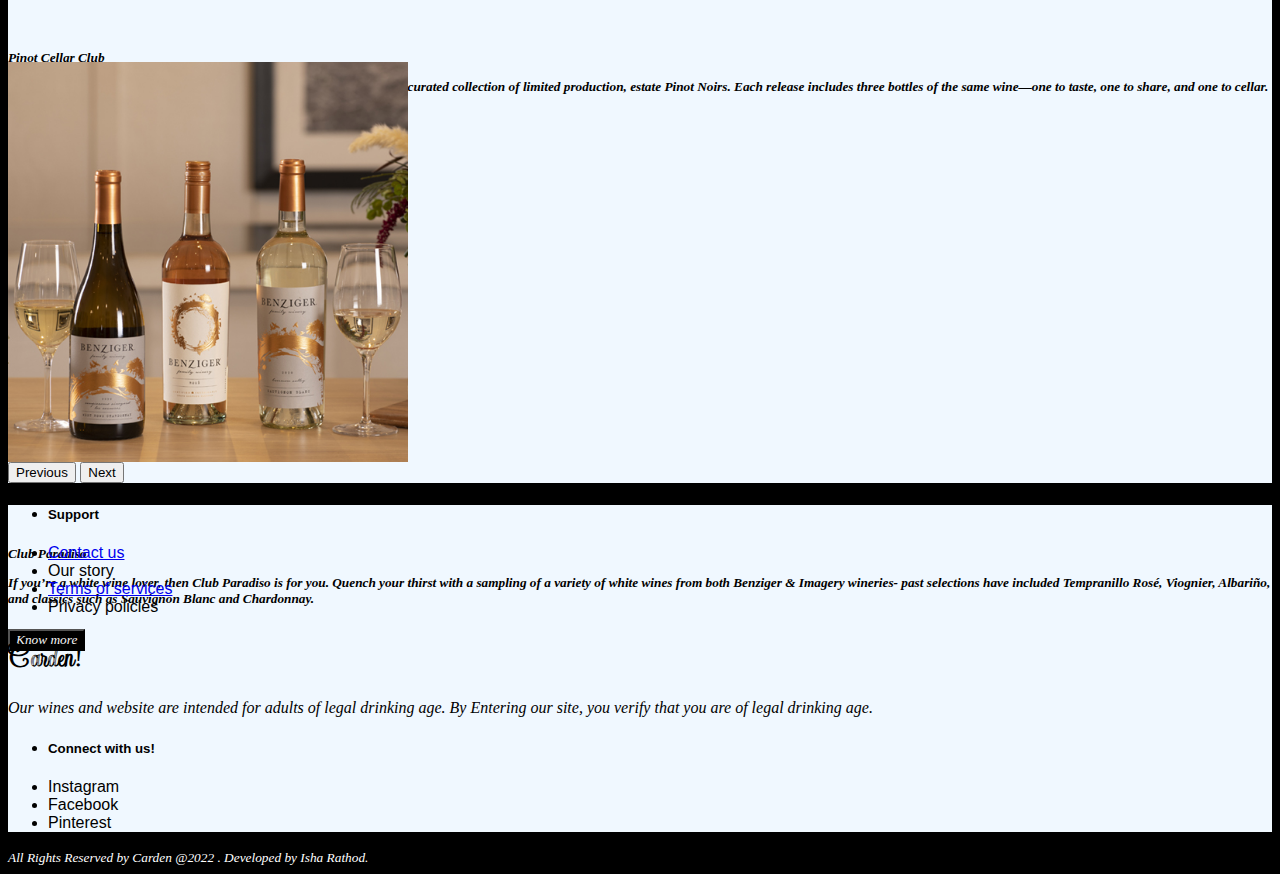
==== commit 6d6ee199: "Added terms of services" ====
--- a/index.html
+++ b/index.html
@@ -34,7 +34,7 @@
           </a>
           <div class="dropdown-menu" aria-labelledby="navbarDropdown">
             <a class="dropdown-item" href="#">Wines</a>
-            <a class="dropdown-item" href="#">whiskey</a>
+            <a class="dropdown-item" href="#">Whiskey</a>
             <div class="dropdown-divider"></div>
             <a class="dropdown-item" href="#">All products</a>
           </div>
@@ -43,7 +43,7 @@
             <a class="nav-link" href="./aboutUs.html">About us</a>
           </li>
         <li class="nav-item">
-          <a class="nav-link ">Contact</a>
+          <a class="nav-link " href="./contact.html">Contact</a>
         </li>
       </ul>
       <form class="form-inline my-2 my-lg-0">
@@ -91,6 +91,7 @@
     <div class="container">
       <div class="row mt-5">
         <h1 class=" mx-auto clubs mt-3">Best Sellers!</h1>
+        
       </div>
       <div class="row mt-5">
         <div class="col-md">
@@ -177,9 +178,9 @@
               </div>
               <div class="col-md text-center ">
                   
-                <h5 class="partnerH5 text-left">
+                <h5 class="partnerH5">
                   Partners Club
-                  The Partners Club is our pinnacle Benziger membership option. Focused on our Estate Biodynamic red wines ranging from Pinot Noir to Bordeaux blends, this club is designed for wine enthusiasts looking to experience the very best of our portfolio. Members receive special perks including discounts with our hospitality partners and the option to customize their shipment.
+                 <p>The Partners Club is our pinnacle Benziger membership option. Focused on our Estate Biodynamic red wines ranging from Pinot Noir to Bordeaux blends, this club is designed for wine enthusiasts looking to experience the very best of our portfolio. Members receive special perks including discounts with our hospitality partners and the option to customize their shipment.</p> 
 
                 </h5>
                 <button class="btn butn mt-5 mx-auto"> Know more</button>
@@ -192,9 +193,9 @@
               <img src="./images/club-landing-top.jpg" class="d-block w-100 mt-5" style="height: 18rem; width: 30;" >
              </div>
             <div class="col-md ">
-              <h5 class="pinotH5 text-left">
+              <h5 class="pinotH5 ">
                 Pinot Cellar Club
-              The Pinot Cellar Club was created for Pinot Noir aficionados, offering a curated collection of limited production, estate Pinot Noirs. Each release includes three bottles of the same wine—one to taste, one to share, and one to cellar.
+              <p>The Pinot Cellar Club was created for Pinot Noir aficionados, offering a curated collection of limited production, estate Pinot Noirs. Each release includes three bottles of the same wine—one to taste, one to share, and one to cellar.</p> 
               </h5>
               <button class="btn  butn mt-5 mx-auto"> Know more</button>
             </div>
@@ -207,9 +208,9 @@
              <img src="./images/paridiso.jpg" class="d-block w-100 mt-1" style="height: 25rem; width: 30;" >
             </div>
            <div class="col-md ">
-             <h5 class="partnerH5 text-left">
+             <h5 class="partnerH5 ">
               Club Paradiso
-              If you’re a white wine lover, then Club Paradiso is for you. Quench your thirst with a sampling of a variety of white wines from both Benziger & Imagery wineries- past selections have included Tempranillo Rosé, Viognier, Albariño, and classics such as Sauvignon Blanc and Chardonnay.
+              <p>If you’re a white wine lover, then Club Paradiso is for you. Quench your thirst with a sampling of a variety of white wines from both Benziger & Imagery wineries- past selections have included Tempranillo Rosé, Viognier, Albariño, and classics such as Sauvignon Blanc and Chardonnay.</p> 
              </h5>
              <button class="btn butn mt-5 mx-auto"> Know more</button>
            </div>
@@ -238,9 +239,10 @@
           <li><h5>
             Support
           </h5></li>
-          <li>Contact us</li>
+          <li>
+            <a href="./contact.html">Contact us</a> </li>
           <li>Our story</li>
-          <li>Terms of services</li>
+          <li><a href="./terms.html"> Terms of services</a></li>
           <li>Privacy policies</li>
          
         </ul>
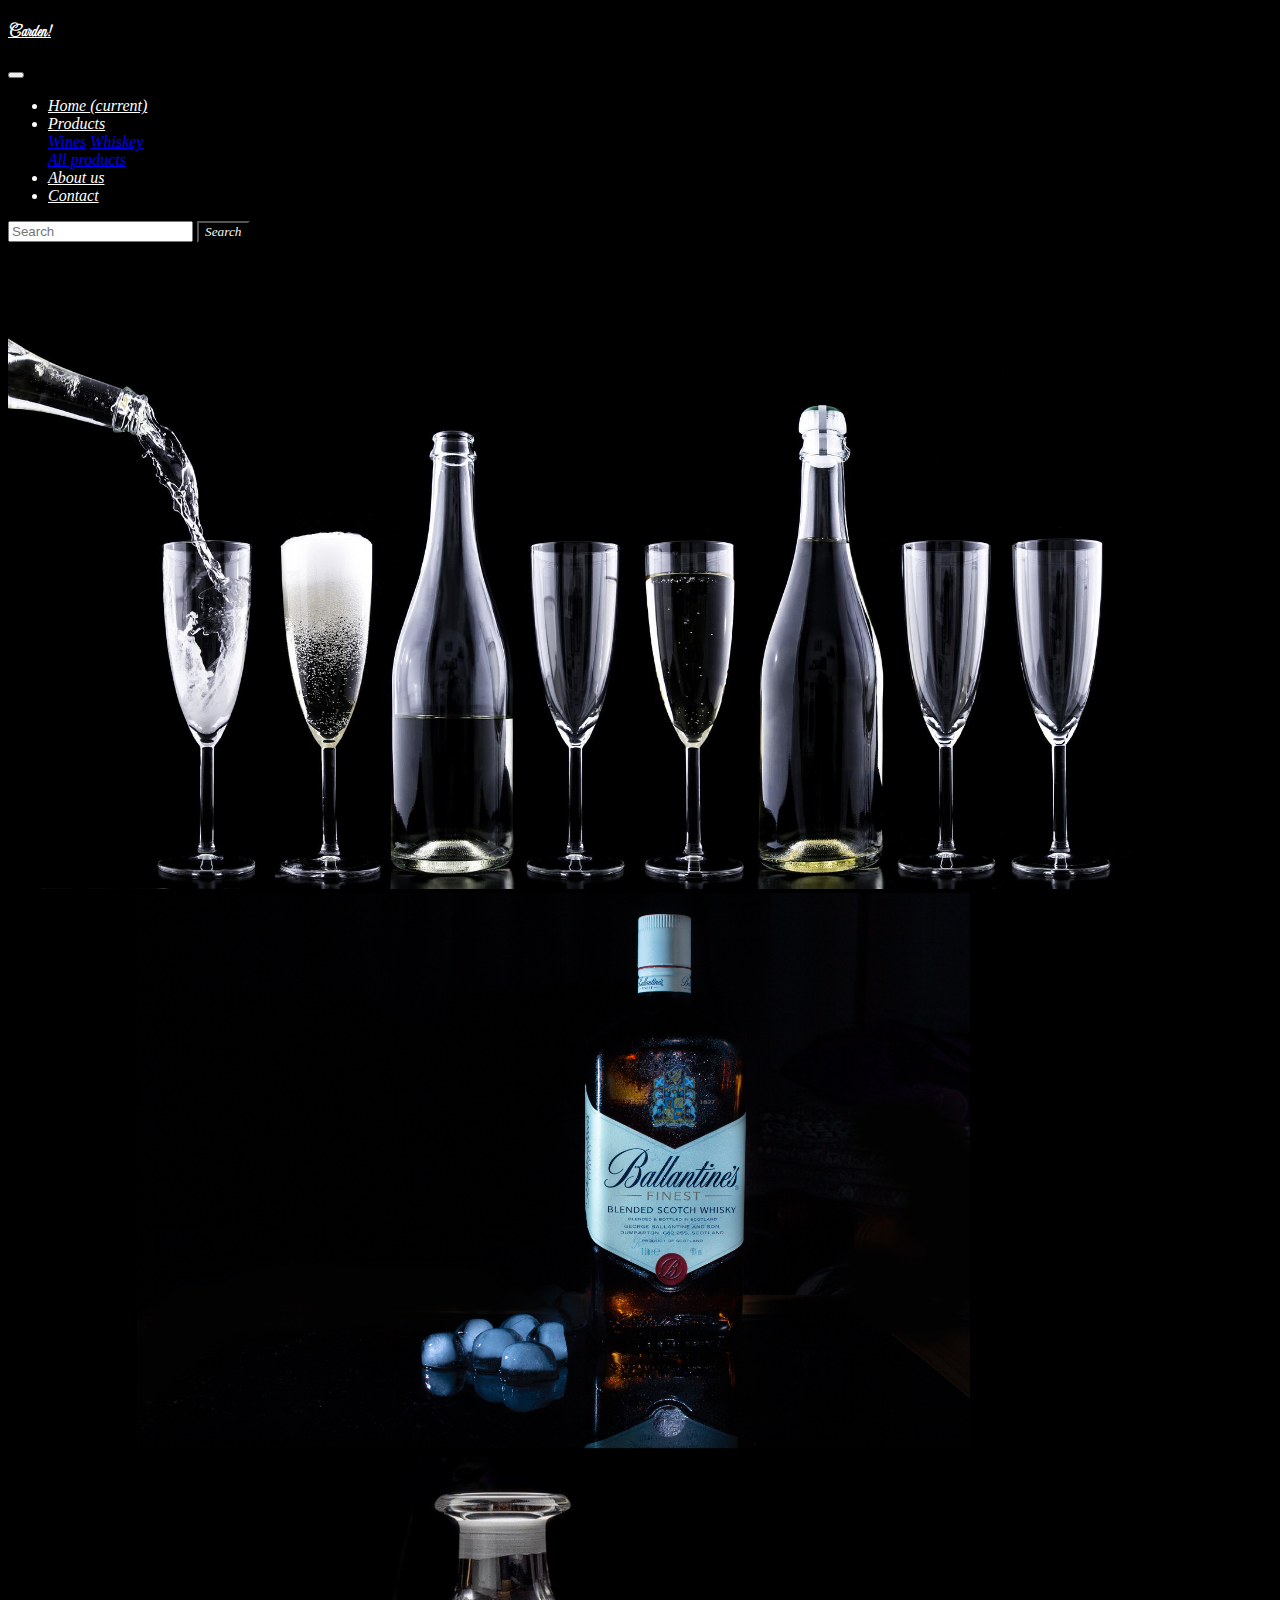
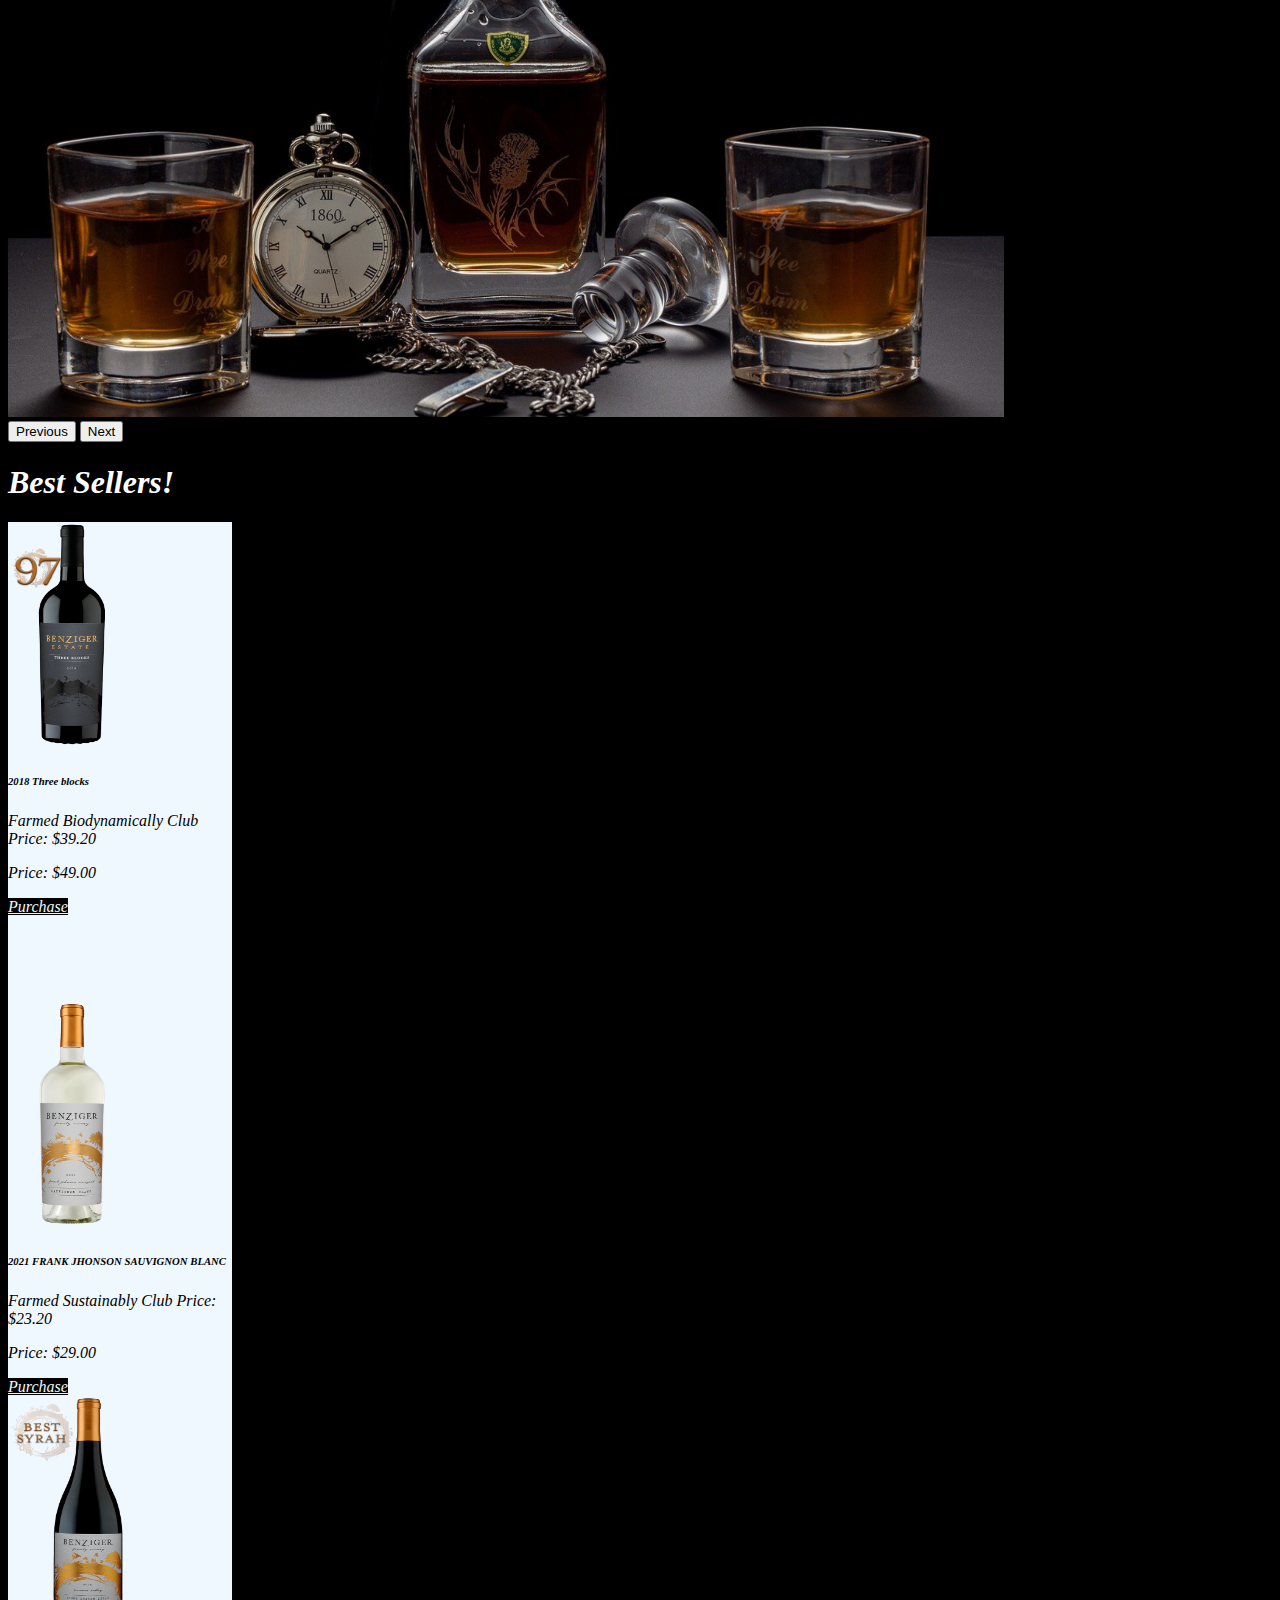
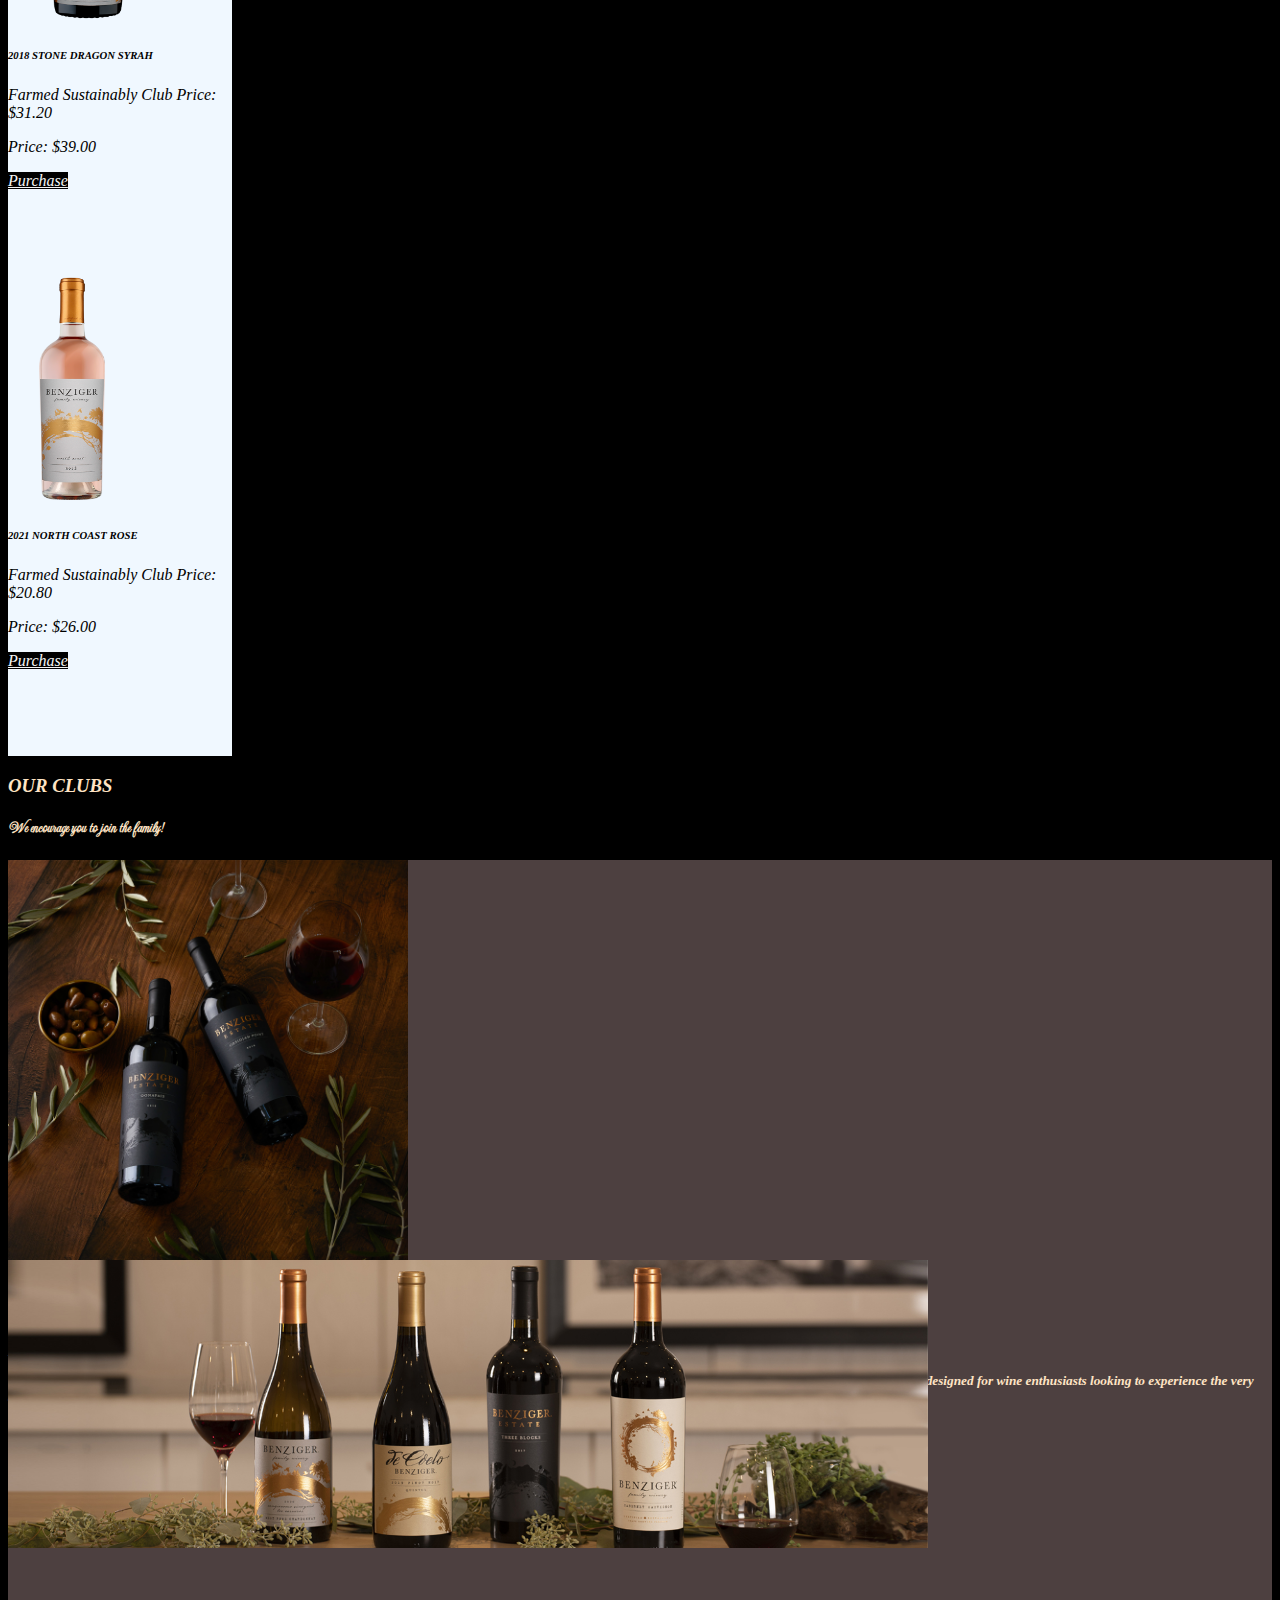
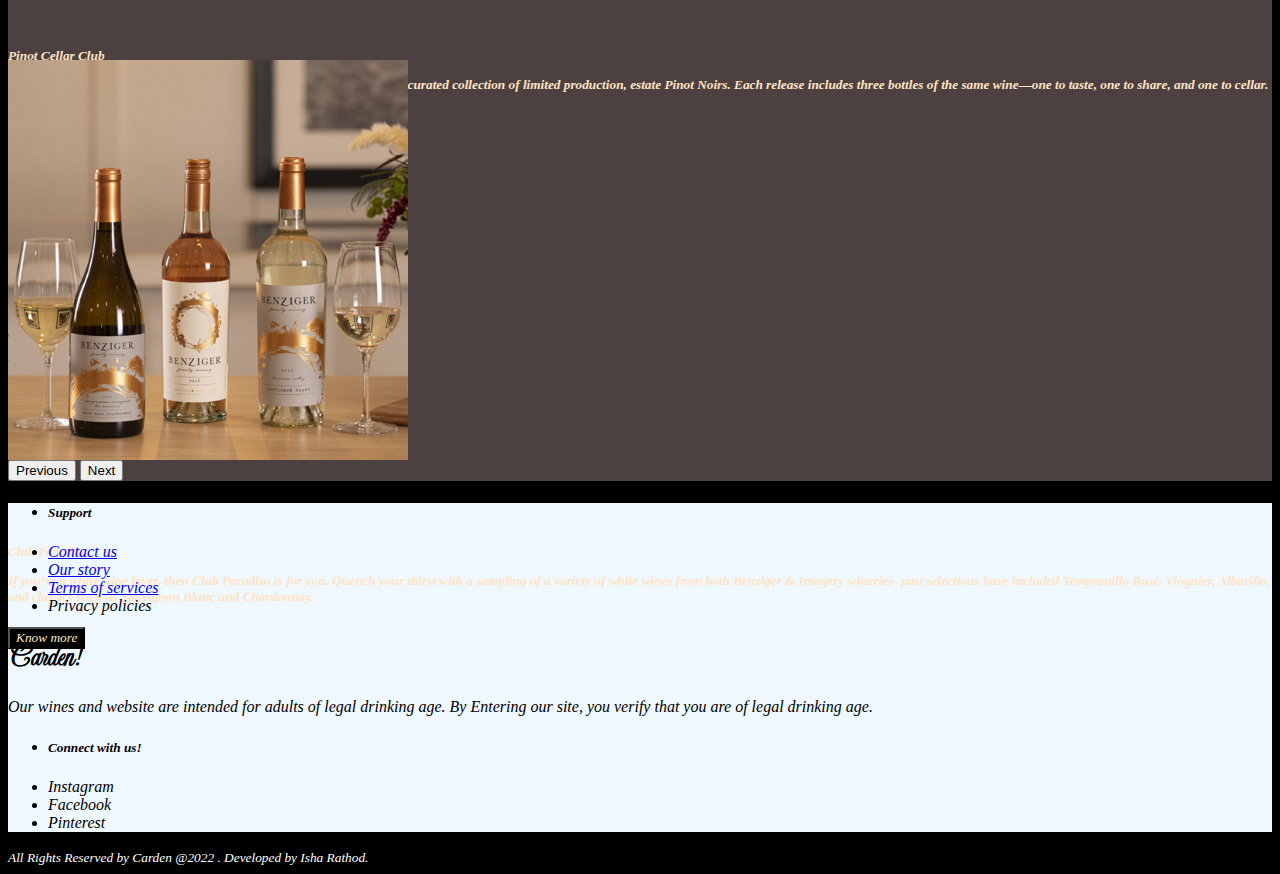
==== commit ca267876: "Our story added" ====
--- a/index.html
+++ b/index.html
@@ -110,14 +110,14 @@
           </div>
         </div>
         <div class="col-md">
-          <div class="card shadow text-center newCard my-1 mx-auto" style="width: 14rem;">
+          <div class="card shadow text-center newCard my-2 mx-auto" style="width: 14rem;">
             <img src="./images/prod_thumbnail_17239.png" style="height: 14rem; width: 8rem;" class="img-fluid card-img-top mx-auto" alt="...">
             <div class="card-body">
-              <h6 class="card-title">2021 FRANK JHONSON SAUVIGNON BLANC</h6>
-              <p class="card-text"> Farmed Sustainably
+              <h6 class="card-title mt-2">2021 FRANK JHONSON SAUVIGNON BLANC</h6>
+              <p class="card-text mt-3"> Farmed Sustainably
 
                 Club Price: $23.20</p>
-              <p class="card-text "> Price: $29.00 </p>
+              <p class="card-text  mt-4"> Price: $29.00 </p>
 
               <a href="#" class="btn btn-outline-light btn-custom shadow ">Purchase</a>
             </div>
@@ -154,20 +154,20 @@
 
       </div>
     </div>
-  <div class="container text-center">
-    <h3 class="clubs text-center mt-5">
+  <div class="container text-center border-light">
+    <h3 class="clubs font-color text-center mt-5">
       OUR CLUBS
 
     </h3>
-      <p class="clubs" >
+      <h4 class=" carden_font" >
         We encourage you to join the family!
-      </p>
+      <h4/>
   </div>
 
   
 
   <!-- WINERY SIGNATURE TOUR  -->
-  <div class="container shadow bColor mt-5">
+  <div class="container shadow bColor mt-5 backcard">
     <div id="carouselExampleFade" class="carousel slide carousel-fade" data-ride="carousel">
       <div class="carousel-inner">
         <div class="carousel-item active">
@@ -241,7 +241,7 @@
           </h5></li>
           <li>
             <a href="./contact.html">Contact us</a> </li>
-          <li>Our story</li>
+          <li><a href="./ourstory.html">Our story</a> </li>
           <li><a href="./terms.html"> Terms of services</a></li>
           <li>Privacy policies</li>
          
--- a/css/style.css
+++ b/css/style.css
@@ -1,6 +1,8 @@
 body{
     background-color: rgb(0, 0, 0);
-    font-family: 'Lucida Sans', 'Lucida Sans Regular', 'Lucida Grande', 'Lucida Sans Unicode', Geneva, Verdana, sans-serif;
+    font-style: italic;
+    font-family:Cambria, Cochin, Georgia, Times, 'Times New Roman', serif;
+
 }
 
 .newCard{
@@ -12,13 +14,16 @@
     margin-top: 5rem;
     font-style: italic;
     font-family: cursive;
-    ;
+    color: bisque;
+   
+    
 }
 
 .pinotH5{
     margin-top: 6rem;
     font-style: italic;
     font-family: cursive;
+    color:bisque;
 }
 .bColor{
      
@@ -32,8 +37,8 @@
 
 .nav-link{
     color: white;
-    font-family: cursive;
     font-style: italic;
+    font-family:Cambria, Cochin, Georgia, Times, 'Times New Roman', serif;
 }
 .navbar-brand{
     color: white;
@@ -44,7 +49,7 @@
 .aboutUs{
     background-color: aliceblue;
     font-style: italic;
-    font-family: cursive;
+    font-family:Cambria, Cochin, Georgia, Times, 'Times New Roman', serif;
     color: black;
 
     
@@ -57,13 +62,13 @@
 
 .clubs{
     color: white;
-    font-family: cursive;
     font-style: italic;
+    font-family:Cambria, Cochin, Georgia, Times, 'Times New Roman', serif;
 }
 .footer-text{
-    font-family: cursive;
     font-style: italic;
-}
+    font-family:Cambria, Cochin, Georgia, Times, 'Times New Roman', serif;}
+
 .btn{
     font-family: cursive;
     font-style: italic;
@@ -76,11 +81,21 @@
 
 .butn{
     background-color: black;
-    color: whitesmoke;
+    color:bisque;
 }
 
 .btn-custom{
     background-color: black;
-    color: white;
+    color:whitesmoke;
 }
 
+.carden_font{
+    font-family: 'Updock', cursive;
+    color: bisque;
+}
+.font-color{
+    color:bisque
+}
+.backcard{
+    background-color: #856e6e94;
+}